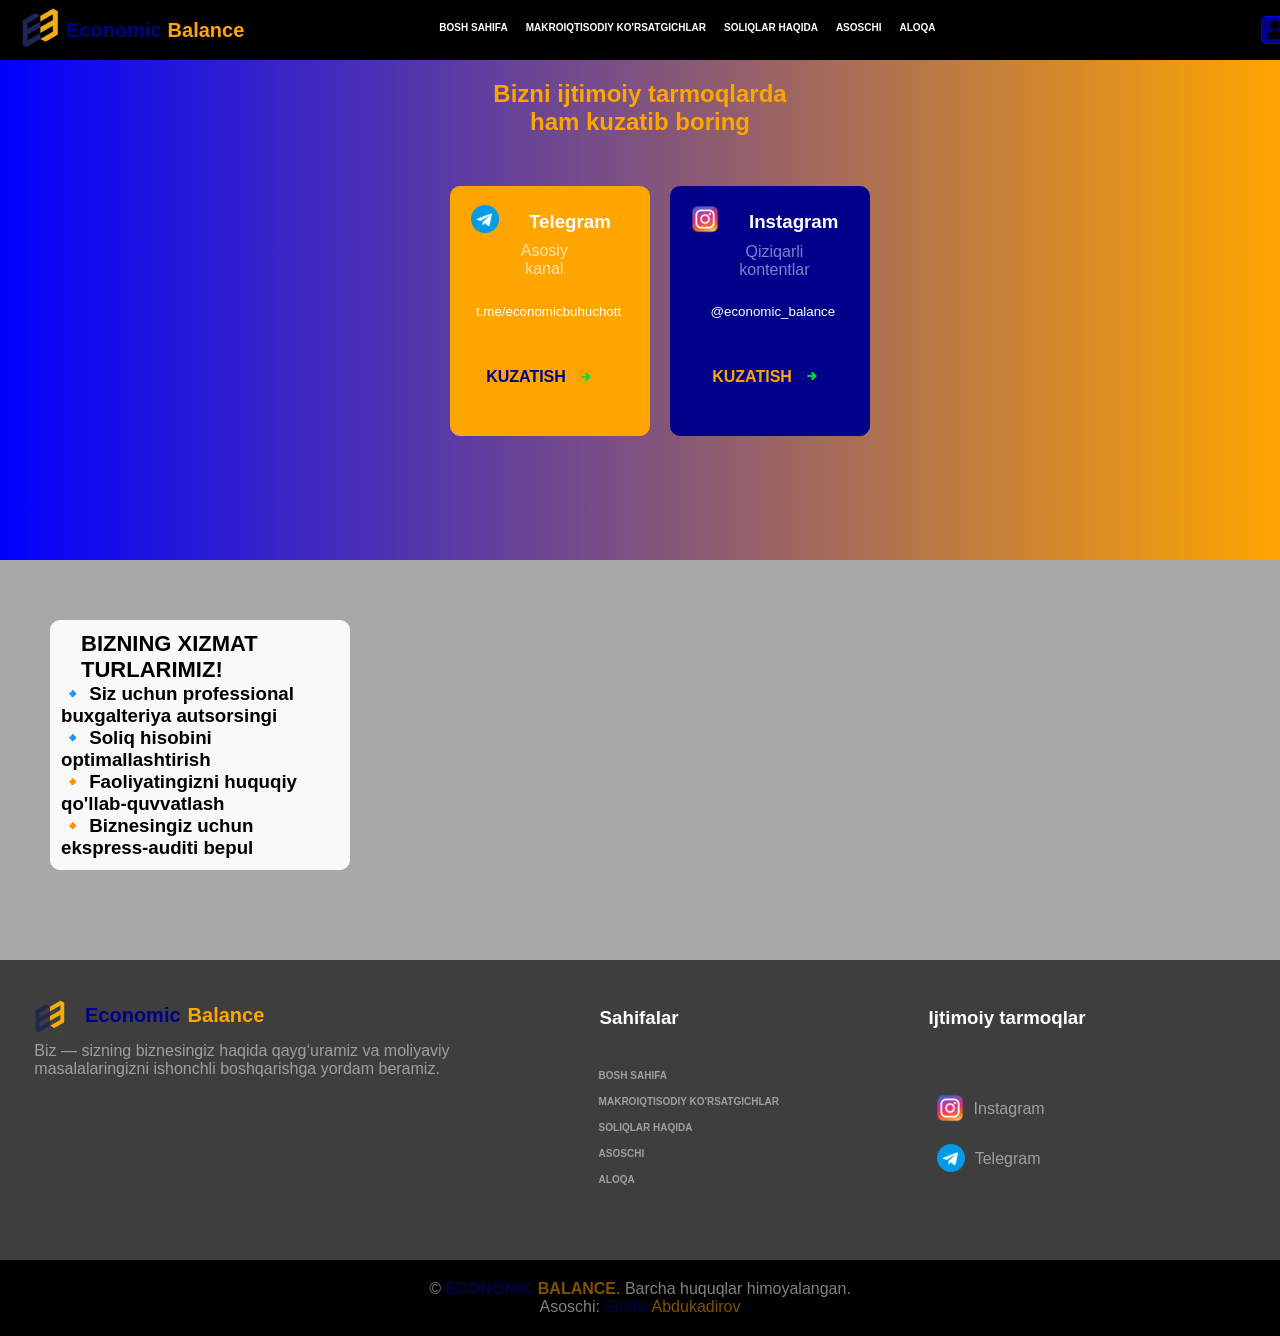
==== aloqa.html @ 0153a64c "First commit" ====
<!doctype html>
<html lang="en">
  <head>
    <meta charset="UTF-8" />
    <meta name="viewport" content="width=device-width, initial-scale=1.0" />
    <title>ALOQA - ECONOMIC BALANCE</title>
    <link rel="stylesheet" href="./style.css" />
    <script src="./script.js"></script>
    <link
      rel="icon"
      type="image/png"
      href="./favicon/favicon-96x96.png"
      sizes="96x96"
    />
    <link rel="icon" type="image/svg+xml" href="./favicon/favicon.svg" />
    <link rel="shortcut icon" href="./favicon/favicon.ico" />
    <link
      rel="apple-touch-icon"
      sizes="180x180"
      href="./favicon/apple-touch-icon.png"
    />
    <meta name="apple-mobile-web-app-title" content="Economic Balance" />
    <link rel="manifest" href="./favicon/site.webmanifest" />
  </head>
  <body>
    <header>
      <div class="header">
        <div class="sarlavha">
          <a href="./index.html">
            <img class="eco" src="./images/black.png" alt="ECONOMIC BALANCE" />
          </a>
          <a class="ecob" href="./index.html">Economic</a>
          <a class="ecoba" href="./index.html">Balance</a>
        </div>
        <nav class="navbar">
          <ul>
            <li><a class="sahifalar" href="./index.html">BOSH SAHIFA</a></li>
            <li>
              <a class="sahifalar" href="./makroiqtisodiy.html"
                >MAKROIQTISODIY KO'RSATGICHLAR</a
              >
            </li>
            <li>
              <a class="sahifalar" href="./soliq.html">SOLIQLAR HAQIDA</a>
            </li>
            <li><a class="sahifalar" href="./asoschi.html">ASOSCHI</a></li>
            <li>
              <a class="sahifalar" href="./aloqa.html">ALOQA</a>
            </li>
          </ul>
        </nav>
        <a href="./royxat.html"
          ><img class="royxat" src="./images/user.png" alt="Ro'yxatdan o'ting"
        /></a>
        <img class="search" src="./images/search.png" alt="Search" />
      </div>
    </header>

    <main>
      <section class="aloqa-section">
        <h1 class="bizni">Bizni ijtimoiy tarmoqlarda <br />ham kuzatib boring</h1>
        <div class="t-aloqa">
          <a href="https://t.me/economicbuhuchott"
            ><img class="telegr" src="./images/telegram.png" alt=""
          /></a>
          <h3 style="margin-left: -20px; margin-top: -178px">Telegram</h3>
          <p class="asosiy-kanal">Asosiy kanal</p>
          <a class="teg-silka" href="https://t.me/economicbuhuchott"
            >t.me/economicbuhuchott</a
          >
          <a class="kuzatish1" href="https://t.me/economicbuhuchott"
            >KUZATISH <img class="arrow1" src="./images/arrow.png" alt="arrow"
          /></a>
        </div>

        <div class="i-aloqa">
          <a href="@economic_balance"
            ><img class="instag" src="./images/instagram.png" alt=""
          /></a>
          <h3 style="margin-left: -20px; margin-top: -178px">Instagram</h3>
          <p class="qiziqarli">Qiziqarli kontentlar</p>
          <a class="ins-silka" href="@economic_balance">@economic_balance</a>
          <a class="kuzatish2" href="@economic_balance"
            >KUZATISH <img class="arrow2" src="./images/arrow.png" alt="arrow"
          /></a>
        </div>
      </section>

      <section class="malumot">
        <div class="xizmat-turlar">
          <h2 class="xizmat">BIZNING XIZMAT TURLARIMIZ!</h2>
          <h3>🔹 Siz uchun professional buxgalteriya autsorsingi</h3>
          <h3>🔹 Soliq hisobini optimallashtirish</h3>
          <h3>🔸 Faoliyatingizni huquqiy qo'llab-quvvatlash</h3>
          <h3>🔸 Biznesingiz uchun ekspress-auditi bepul</h3>
        </div>
        <div class="manzil">
          
        </div>
      </section>

      <section class="section-footer">
        <a href="./index.html">
          <img
            class="eco gray"
            src="./images/gray.png"
            alt="ECONOMIC BALANCE"
          />
        </a>
        <a class="ecob bal" href="./index.html">Economic</a>
        <a class="ecoba ce" href="./index.html">Balance</a>
        <p class="buxgalter">Biz — sizning biznesingiz haqida qayg‘uramiz va moliyaviy <br>masalalaringizni ishonchli boshqarishga yordam beramiz.</p>
        <h3 class="sahifa-foot">Sahifalar</h3>
        <ul>
          <li><a href="./index.html" class="sahifalar foot">BOSH SAHIFA</a></li>
          <li>
            <a class="sahifalar foot" href="./makroiqtisodiy.html"
              >MAKROIQTISODIY KO'RSATGICHLAR</a
            >
          </li>
          <li>
            <a class="sahifalar foot" href="./soliq.html">SOLIQLAR HAQIDA</a>
          </li>
          <li><a class="sahifalar foot" href="./asoschi.html">ASOSCHI</a></li>
          <li>
            <a class="sahifalar foot" href="./aloqa.html">ALOQA</a>
          </li>
        </ul>
        <h3 class="ijtimoiy">Ijtimoiy tarmoqlar</h3>
        <a class="instagram" href="@economic_balance"
          ><img
            class="insta"
            src="./images/instagram.png"
            alt="Instagram icon"
          /><span class="in">Instagram</span></a
        >
        <a class="telegram" href="https://t.me/economicbalance_uz/1"
          ><img
            class="teleg"
            src="./images/telegram.png"
            alt="Telegram icon"
          /><span class="te">Telegram</span></a
        >
      </section>
    </main>

    <footer>
      <p style="opacity: 0.5">
        © <b style="color: darkblue">ECONOMIC</b>
        <b style="color: orange">BALANCE</b>. Barcha huquqlar himoyalangan.
      </p>
      <p style="opacity: 0.5">
        Asoschi: <span style="color: darkblue">Siddik</span>
        <span style="color: orange">Abdukadirov</span>
      </p>
    </footer>
  </body>
</html>
---- style.css ----
body {
  background-color: #e5e5e5;
}

* {
  font-family: Arial, sans-serif;
  margin: 0;
  padding: 0;
  box-sizing: border-box;
}

/* ========== HEADER ========== */
header {
  position: sticky;
  top: 0;
  z-index: 100;
  background-color: #000;
  padding: 10px 20px;
  height: 60px;
  border-bottom: orange;
}

.header {
  max-width: 1400px;
  margin: 0 auto;
  display: flex;
  align-items: center;
  justify-content: space-between;
  height: 100%;
}

/* Logo */
.sarlavha {
  display: flex;
  align-items: center;
  gap: 6px;
  flex-shrink: 0;
}

.eco {
  width: 40px;
  height: auto;
}

.ecob {
  text-decoration: none;
  color: darkblue;
  font-weight: bold;
  font-size: 20px;
}

.ecoba {
  text-decoration: none;
  color: orange;
  font-weight: bold;
  font-size: 20px;
}

/* Navbar */
.navbar ul {
  display: flex;
  align-items: center;
  gap: 8px;
  list-style: none;
  flex-wrap: nowrap;
  margin-left: 60px;
}

ul {
  position: relative;
  left: 130px;
}

.sahifalar {
  text-decoration: none;
  color: #fff;
  font-weight: bold;
  font-size: 10px;
  white-space: nowrap;
  padding: 6px 4px;
  border-radius: 10px;
  border: 1px solid transparent;
  transition: all 0.3s;
}

.sahifalar:hover {
  border-color: orange;
  background-color: orange;
  color: #fff;
  padding: 6px 10px;
}

/* .sahifalar ul li a.active {
  color: #534ab7;
  border-bottom: 2px solid #534ab7;
  font-weight: 500;
} */

.royxat {
  width: 28px;
  padding: 2px;
  background-color: darkblue;
  border: 1px solid blue;
  border-radius: 5px;
  cursor: pointer;
  flex-shrink: 0;
  margin-left: 450px;
  margin-top: 3px;
}

/* Search */
.search {
  width: 28px;
  padding: 2px;
  background-color: darkorange;
  border: 1px solid orange;
  border-radius: 5px;
  cursor: pointer;
  flex-shrink: 0;
}

/* ========== HERO SECTION ========== */
.hero-section {
  padding: 60px 120px 40px;
  /* background: linear-gradient(to right, blue, orange); */
  background-image: url(./images/tashqari.png);
  background-size: cover;
  height: 500px;
}

.bugun {
  font-size: 24px;
  -webkit-background-clip: text;
  background-clip: text;
  color: white;
  margin-bottom: 40px;
  text-align: center;
}

.global-rasm {
  display: flex;
}

.global {
  border: 1px solid #f9f9f9;
  border-radius: 10px;
  padding: 10px;
  background-color: #f9f9f9;
  width: 400px;
  position: relative;
  left: -110px;
}

.global:hover {
  transform: translateY(-10px);
  box-shadow: 0 0 10px darkblue;
  transition: all 0.3s;
}

.qurbon-hayit {
  width: 400px;
  height: 270px;
  position: relative;
  top: -295px;
  left: 310px;
}

.qurbon-hayit:hover {
  transform: translateY(-10px);
  box-shadow: 0 0 10px red;
  transition: all 0.3s;
}

.balans {
  display: flex;
  flex-direction: column;
  gap: 16px;
  max-width: 600px;
}

.balans h2 {
  font-size: 28px;
}

.balans p {
  font-size: 15px;
  color: #444;
  line-height: 1.6;
}

.btn-group {
  display: flex;
  gap: 12px;
  flex-wrap: wrap;
  margin-top: 70px;
}

.right-graphic {
  position: relative;
  top: -590px;
  left: 720px;
  z-index: 10;
  max-width: 500px;
  width: 500px;
  height: 269px;
}

.right-graphic:hover {
  margin-top: -10px;
  box-shadow: 0 0 10px darkorange;
  transition: all 0.3s;
}

.btn {
  display: inline-block;
  padding: 12px 24px;
  border-radius: 8px;
  text-decoration: none;
  font-weight: bold;
  font-size: 14px;
  transition: opacity 0.2s;
}

.btn:hover {
  opacity: 0.85;
}

.btn1 {
  background-color: blue;
  color: #fff;
}

.btn2 {
  background-color: orange;
  color: #fff;
}

.balans img {
  max-width: 100%;
  border-radius: 8px;
  margin-top: 10px;
}

/* ========== STATS SECTION ========== */
.stats-section {
  display: flex;
  gap: 16px;
  padding: 160px 120px;
  flex-wrap: wrap;
  background-color: #a8a8a8;
}

.box {
  flex: 1;
  min-width: 160px;
  padding: 20px;
  border-radius: 12px;
  background-color: #f5f5f5;
  border-left: 4px solid orange;
}

.box:hover {
  transform: translateY(-15px);
  transition: all 0.3s;
}

.box1,
.box2 {
  border-left: 4px solid darkblue;
}

.box1:hover {
  box-shadow: 0 0 10px darkblue;
}

.box2:hover {
  box-shadow: 0 0 10px darkblue;
}

.box3:hover {
  box-shadow: 0 0 10px orange;
}

.box4:hover {
  box-shadow: 0 0 10px orange;
}

.box h3 {
  font-size: 13px;
  color: #666;
  margin-bottom: 8px;
}

.box h2 {
  font-size: 22px;
  display: flex;
  align-items: center;
  gap: 6px;
}

.box h2 img {
  width: 16px;
  height: 16px;
}

.box h2 span {
  font-size: 12px;
  color: #888;
}

/* ========== CONTENT SECTION ========== */
.content-section {
  display: flex;
  gap: 24px;
  padding: 40px 120px;
}

.asosiy {
  flex: 2;
  background-color: #f9f9f9;
  padding: 10px;
  border-radius: 10px;
}

.asosiy:hover {
  transform: translateY(-10px);
  box-shadow: 0 0 10px darkblue;
  transition: all 0.3s;
}

.asosiy h2,
.yangiliklar h2 {
  font-size: 20px;
  margin-bottom: 16px;
}

.asosiy img {
  width: 100%;
  border-radius: 8px;
}

.yangiliklar {
  flex: 1;
  background-color: #f9f9f9;
  border-radius: 12px;
  padding: 20px;
}

.mary:hover,
.k:hover {
  transform: translateY(-5px);
  transition: all 0.3s;
  cursor: pointer;
}

.mary {
  width: 28px;
}

.k {
  width: 28px;
  position: relative;
  top: -30px;
  left: 51px;
}

.yangiliklar-insta {
  text-decoration: none;
  color: black;
  font-weight: bold;
  display: flex;
  align-items: center;
  gap: 10px;
}

.yangiliklar-telegr {
  text-decoration: none;
  color: black;
  font-weight: bold;
  position: relative;
  top: 50px;
  left: -50px;
}

.kana {
  position: relative;
  top: -40px;
  left: 60px;
}

.boglanish-contact1 {
  width: 28px;
  position: relative;
  top: 68px;
  left: -143px;
}

.boglanish-contact2 {
  width: 28px;
  position: relative;
  top: 70px;
  left: 7px;
}

h4 {
  position: relative;
  top: 41px;
  left: 40px;
}

.yangiliklar:hover {
  margin-top: -10px;
  box-shadow: 0 0 10px orange;
  transition: all 0.3s;
}

/* ========== ASOSCHI SECTION ========= */

.asoschi-section {
  background-color: #a8a8a8;
  padding: 40px 0px;
  height: 450px;
}

.asoschi {
  border-radius: 50%;
  width: 200px;
  height: 200px;
  margin-left: 220px;
  margin-top: 40px;
  background: linear-gradient(to top, darkblue, orange);
  padding: 13px;
}

.soliq-ekspert {
  border: 1px solid blue;
  border-radius: 10px;
  padding: 5px;
  background-color: darkblue;
  color: white;
  font-weight: bold;
  top: 10px;
  width: 120px;
}

.text {
  margin-left: 500px;
  margin-top: -200px;
  margin-bottom: 10px;
}

.aval {
  border: 1px solid orange;
  border-radius: 10px;
  padding: 5px;
  background-color: darkorange;
  font-weight: bold;
  color: white;
}

.ism {
  margin-top: 20px;
}

.tekst {
  margin-bottom: 10px;
}

.section-asoschi {
  background: linear-gradient(to right, blue, orange);
  height: 500px;
}

.idea {
  width: 40px;
  height: 40px;
  border: 1px solid blue;
  border-radius: 50%;
  background-color: darkblue;
  padding: 5px;
}

.idea:hover {
  transform: translateY(-5px);
  box-shadow: 0 0 10px darkorange;
  transition: all 0.3s;
}

/* ========== SECTION FOOTER ========== */

.section-footer {
  background-color: rgb(62, 62, 62);
  height: 300px;
  display: flex;
  align-items: center;
}

.bizbilan {
  color: white;
  position: relative;
  top: -92px;
  left: 190px;
}

.bal {
  margin-top: -190px;
  margin-left: 15px;
}

.ce {
  margin-top: -190px;
  margin-left: 7px;
}

.gray {
  position: relative;
  margin: 0;
  margin-left: 30px;
  top: -90px;
}

.buxgalter {
  margin-top: -100px;
  margin-left: -230px;
  opacity: 0.5;
  color: white;
}

li {
  list-style: none;
  margin-bottom: 8px;
}

.sahifa-foot {
  margin-top: -185px;
  margin-left: 150px;
  color: white;
}

.foot {
  position: relative;
  margin-left: -215px;
  opacity: 0.5;
  top: 20px;
}

.foot:hover {
  border-color: darkblue;
  background-color: darkblue;
  color: #fff;
  padding: 6px 10px;
}

.ijtimoiy {
  margin-top: -185px;
  margin-left: 250px;
  color: white;
}

.insta {
  width: 28px;
}

.insta:hover {
  transform: translateY(-5px);
  transition: all 0.3s;
}

.instagram {
  text-decoration: none;
  color: white;
  margin-left: -150px;
}

.in {
  margin-left: 10px;
  position: relative;
  top: -8px;
  opacity: 0.5;
  transition: all 0.3s;
}

.in:hover {
  border-color: orange;
  border-radius: 12px;
  background-color: orange;
  color: #fff;
  padding: 6px 10px;
  flex-direction: column;
}

.teleg {
  width: 28px;
}

.teleg:hover {
  transform: translateY(-5px);
  transition: all 0.3s;
}

.telegram {
  text-decoration: none;
  color: white;
  margin-top: 100px;
  margin-left: -108px;
}

.te {
  margin-left: 10px;
  position: relative;
  top: -8px;
  opacity: 0.5;
  transition: all 0.3s;
}

.te:hover {
  border-color: orange;
  border-radius: 12px;
  background-color: orange;
  color: #fff;
  padding: 6px 10px;
}

.nima-uchun {
  border: 1px solid #f9f9f9;
  border-radius: 10px;
  background-color: #f9f9f9;
  padding: 20px;
  margin: 30px;
}

.nima-uchun:hover {
  transform: translateY(-10px);
  box-shadow: 0 0 10px darkblue;
  transition: all 0.3s;
}

.economic-balance {
  margin-left: 55px;
  margin-top: -38px;
}

.contact {
  border: 1px solid #f9f9f9;
  border-radius: 10px;
  background-color: #f9f9f9;
  padding: 20px;
  margin: 27px;
  height: 155px;
}

.contact:hover {
  transform: translateY(-10px);
  box-shadow: 0 0 10px orange;
  transition: all 0.3s;
}

.economic {
  border: 1px solid darkblue;
  border-radius: 10px;
  width: 150px;
  height: 50px;
  position: relative;
  top: 30px;
  background-color: darkblue;
}

.asoschi-blan-boglanish {
  color: white;
  position: relative;
  left: 10px;
  top: -8px;
}

.a {
  text-decoration: none;
  font-weight: bold;
}

.m {
  border: 1px solid orange;
  border-radius: 10px;
  width: 150px;
  height: 50px;
  position: relative;
  top: -21px;
  left: 170px;
  background-color: orange;
}

.n {
  text-decoration: none;
  font-weight: bold;
  color: white;
}

.asoschi-blan {
  position: relative;
  top: -9px;
  left: 7px;
}

.i {
  width: 28px;
  margin-left: 20px;
  margin-top: 10px;
}

.bilan {
  display: flex;
  align-items: center;
  margin-left: 50px;
  margin-left: 55px;
  margin-top: -33px;
}

.boglanish {
  width: 40px;
  height: 40px;
  border-radius: 50%;
  border: 1px solid orange;
  background-color: orange;
  padding: 5px;
}

.boglanish:hover {
  transform: translateY(-5px);
  box-shadow: 0 0 10px darkblue;
  transition: all 0.3s;
}

.t {
  width: 28px;
  margin-top: 10px;
  margin-left: 10px;
}

/* ========== RO'YXAT SECTION ========== */

.royxat-section {
  background: linear-gradient(to right, darkblue, orange);
  height: 500px;
}

input {
  padding: 10px;
  border-radius: 8px;
  border: none;
  margin-left: 570px;
  position: relative;
  top: 100px;
  margin-top: 10px;
  font-weight: bold;
}

.ismfam {
  margin-left: 570px;
  position: relative;
  top: 100px;
  color: white;
}

.kirit {
  position: relative;
  top: 105px;
  color: white;
  margin-left: 570px;
}

.raqam {
  position: relative;
  top: 105px;
  color: white;
  margin-left: 570px;
}

.btttn {
  border: none;
  border-radius: 10px;
  background-color: darkblue;
  color: orange;
  font-weight: bold;
  padding: 10px;
  width: 200px;
  position: relative;
  top: 150px;
  left: -200px;
  cursor: pointer;
}

.makro-section {
  background: linear-gradient(to right, blue, orange);
  height: 500px;
}

.part {
  position: relative;
  top: 10px;
}

.kirish-qism {
  position: relative;
  top: 30px;
  border: 1px solid #f9f9f9;
  border-radius: 10px;
  background-color: #f9f9f9;
  padding: 20px;
  margin: 0px 20px 0px 20px;
}

.kirish-qism:hover {
  transform: translateY(-10px);
  transition: all 0.3s;
  box-shadow: 0 0 10px darkblue;
}

.aloqa-section {
  background: linear-gradient(to right, blue, orange);
  height: 500px;
}

.t-aloqa {
  border: 1px solid orange;
  border-radius: 10px;
  position: relative;
  top: 70px;
  left: 450px;
  background-color: orange;
  color: white;
  width: 200px;
  display: flex;
  align-items: center;
  text-align: center;
  padding: 70px;
  height: 250px;
}

.t-aloqa:hover {
  transform: translateY(-10px);
  box-shadow: 0 0 10px orange;
  transition: all 0.3s;
  cursor: pointer;
}

.telegr {
  width: 28px;
  position: relative;
  top: -90px;
  left: -50px;
}

.telegr:hover {
  transform: translateY(-5px);
  transition: all 0.3s;
  cursor: pointer;
}

.asosiy-kanal {
  opacity: 0.7;
  margin-top: -103px;
  margin-left: -90px;
}

.teg-silka {
  text-decoration: none;
  color: white;
  margin-left: -92px;
  font-size: smaller;
}

.kuzatish1 {
  text-decoration: none;
  color: darkblue;
  font-weight: bold;
  position: relative;
  left: -135px;
  top: 75px;
}

.arrow1 {
  width: 10px;
  position: relative;
  left: 60px;
  top: -18px;
}

.i-aloqa {
  border: 1px solid darkblue;
  border-radius: 10px;
  position: relative;
  top: -180px;
  left: 670px;
  background-color: darkblue;
  color: white;
  width: 200px;
  display: flex;
  align-items: center;
  text-align: center;
  padding: 70px;
  height: 250px;
}

.i-aloqa:hover {
  transform: translateY(-10px);
  box-shadow: 0 0 10px darkblue;
  transition: all 0.3s;
  cursor: pointer;
}

.instag {
  width: 28px;
  position: relative;
  top: -90px;
  left: -50px;
}

.instag:hover {
  transform: translateY(-5px);
  transition: all 0.3s;
  cursor: pointer;
}

.qiziqarli {
  opacity: 0.5;
  position: relative;
  top: -50px;
  left: -130px;
}

.ins-silka {
  text-decoration: none;
  color: white;
  margin-left: -260px;
  font-size: smaller;
}

.kuzatish2 {
  text-decoration: none;
  color: orange;
  font-weight: bold;
  margin-left: -130px;
  margin-top: 150px;
}

.arrow2 {
  width: 10px;
  position: relative;
  left: 60px;
  top: -19px;
}

.grafiklar {
  background-color: #a8a8a8;
  height: 600px;
}

.makroiqtisodiy {
  border: 1px solid white;
  border-radius: 10px;
  padding: 10px;
  background-color: white;
}

.makroiqtisodiy:hover {
  transform: translateY(-10px);
  transition: all 0.3s;
}

.kok {
  position: relative;
  top: 50px;
  left: 80px;
}

.kok:hover {
  box-shadow: 0 0 10px darkblue;
}

.infl {
  position: relative;
  left: 130px;
  top: 50px;
  padding-top: 15px;
}

.infl:hover {
  box-shadow: 0 0 10px darkblue;
}

.inves {
  position: relative;
  top: 80px;
  left: 77px;
  padding-right: 25px;
}

.inves:hover {
  box-shadow: 0 0 10px orange;
}

.sanoat {
  position: relative;
  top: 80px;
  left: 125px;
  padding-top: 18px;
}

.sanoat:hover {
  box-shadow: 0 0 10px orange;
}

.yaim {
  border: 1px solid white;
  border-radius: 10px;
}

.yaim:hover {
  transform: translateY(-10px);
  box-shadow: 0 0 10px #e5e5e5;
  transition: all 0.3s;
}

.pp {
  position: relative;
  top: 90px;
  left: 100px;
}

.yillik {
  position: relative;
  top: 90px;
  left: 120px;
}

.istemol {
  position: relative;
  top: 90px;
  left: 140px;
}

.trln {
  position: relative;
  top: 90px;
  left: 160px;
}

.ishlab {
  position: relative;
  top: 90px;
  left: 180px;
}

.dinamika {
  color: white;
  text-align: center;
  position: relative;
  top: 60px;
}

/* .soliq-width {
  width: 1200px;
} */

.kirish-soliq {
  background: linear-gradient(to right, blue, orange);
  height: 500px;
}

.kirish-q-soliq {
  border: 1px solid #f9f9f9;
  border-radius: 10px;
  background-color: #f9f9f9;
  position: relative;
  top: 20px;
  margin: 0px 20px 0px 20px;
  padding: 10px;
}

.kirish-q-soliq:hover {
  transform: translateY(-10px);
  box-shadow: 0 0 10px orange;
  transition: all 0.3s;
}

.asosiy-soliq {
  display: flex;
  gap: 20px;
  position: relative;
  top: 100px;
  left: 240px;
}

.daromad-soliq {
  border: 1px solid #f9f9f9;
  border-radius: 10px;
  background-color: #f9f9f9;
  width: 200px;
  padding: 10px;
}

.daromad-soliq:hover {
  transform: translateY(-10px);
  box-shadow: 0 0 10px #e5e5e5;
  transition: all 0.3s;
}

.mol-mulk {
  border: 1px solid #f9f9f9;
  border-radius: 10px;
  background-color: #f9f9f9;
  width: 200px;
  padding: 10px;
}

.mol-mulk:hover {
  transform: translateY(-10px);
  box-shadow: 0 0 10px #e5e5e5;
  transition: all 0.3s;
}

.yer-soliq {
  border: 1px solid #f9f9f9;
  border-radius: 10px;
  background-color: #f9f9f9;
  width: 200px;
  padding: 10px;
}

.yer-soliq:hover {
  transform: translateY(-10px);
  box-shadow: 0 0 10px #e5e5e5;
  transition: all 0.3s;
}

.ijtimoiy-soliq {
  border: 1px solid #f9f9f9;
  border-radius: 10px;
  background-color: #f9f9f9;
  width: 200px;
  padding: 10px;
}

.ijtimoiy-soliq:hover {
  transform: translateY(-10px);
  box-shadow: 0 0 10px #e5e5e5;
  transition: all 0.3s;
}

.give,
.home,
.live,
.people {
  width: 40px;
}

.p {
  margin-top: 5px;
}

.portallar {
  background-color: #a8a8a8;
}

.onlayn-xizmatlar {
  color: white;
  text-align: center;
  position: relative;
  top: 20px;
}

.soliq-link,
.mygov-link {
  text-decoration: none;
  color: white;
  font-size: 25px;
  position: relative;
  top: -40px;
  left: 10px;
}

.mysoliq {
  border: 1px solid darkblue;
  border-radius: 10px;
  width: 300px;
  padding: 10px;
  background-color: darkblue;
  color: white;
  position: relative;
  top: 50px;
  left: 350px;
}

.mygov {
  border: 1px solid orange;
  border-radius: 10px;
  width: 300px;
  padding: 10px;
  background-color: orange;
  color: white;
  position: relative;
  top: -94px;
  left: 700px;
}

.mysoliq:hover,
.mygov:hover {
  transform: translateY(-10px);
  box-shadow: 0 0 20px white;
  transition: all 0.3s;
}

.tolash,
.qarzdor {
  margin-top: 10px;
}

.soliq-logo,
.mygov-logo {
  width: 70px;
  border-radius: 10px;
}

.malumot {
  background-color: #a8a8a8;
  height: 400px;
}

.bizni {
  color: orange;
  position: relative;
  top: 20px;
  text-align: center;
}

.xizmat-turlar {
  border: 1px solid #f9f9f9;
  border-radius: 10px;
  background-color: #f9f9f9;
  width: 300px;
  position: relative;
  left: 50px;
  top: 60px;
  padding: 10px;
}

.xizmat-turlar:hover {
  transform: translateY(-10px);
  box-shadow: 0 0 10px darkblue;
  transition: 0.3s;
}

.xizmat {
  position: relative;
  left: 20px;
  font-size: 22px;
}

footer {
  background-color: black;
  text-align: center;
  color: white;
  padding: 20px;
}

/* =========== SCROLLBAR STYLE ========== */

/* Skrollbarning umumiy kengligi */
::-webkit-scrollbar {
  width: 10px; /* Chiziqni ingichka qiladi */
}

/* Skrollbarning orqa foni (yo'lakchasi) */
::-webkit-scrollbar-track {
  background: #0f0f12;
}

/* Harakatlanuvchi qismi (yugurgichi) */
::-webkit-scrollbar-thumb {
  background: darkblue;
  border-radius: 10px;
  border: 2px solid #0f0f12; /* Atrofida joy qoldirib, chiroyli ko'rsatadi */
}

/* Sichqoncha ustiga kelganda olov rangga o'tishi */
::-webkit-scrollbar-thumb:hover {
  background: #ff9800;
}

/* ========== RESPONSIVE FOR PHONE ========== */
@media (max-width: 480px) {
  body {
    width: 480px;
  }
  
  header {
    position: sticky;
    top: 0;
    z-index: 2;
    background-color: #000;
    padding: 10px 20px;
    height: 60px;
    border-bottom: orange;
  }

  nav {
    display: none;
  }

  .rs {
    margin-left: -700px;
  }

  .global {
    margin-left: 20px;
  }

  .qurbon-hayit {
    position: relative;
    top: 70px;
    left: -90px;
    width: 20000px;
  }
}
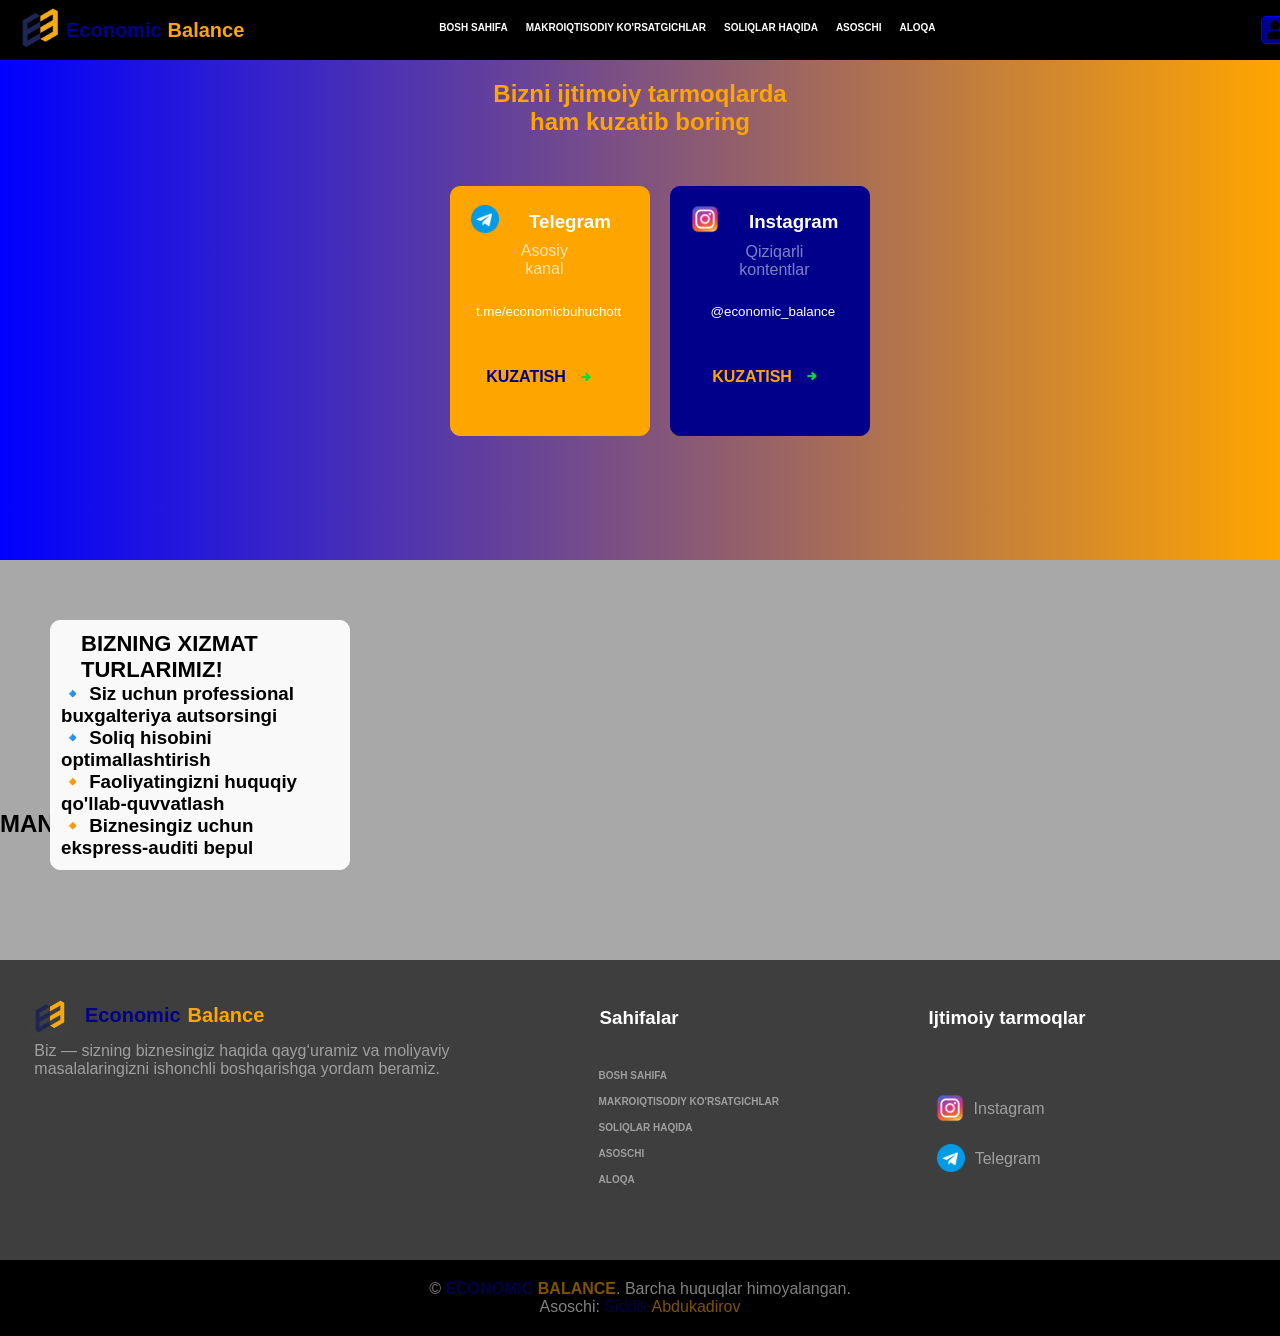
==== commit 221859ce: "Aloqa sahifasi yangilandi" ====
--- a/aloqa.html
+++ b/aloqa.html
@@ -95,6 +95,7 @@
           <h3>🔸 Biznesingiz uchun ekspress-auditi bepul</h3>
         </div>
         <div class="manzil">
+          <h2>MANZIL: QO'QON SHAHAR</h2>
           
         </div>
       </section>
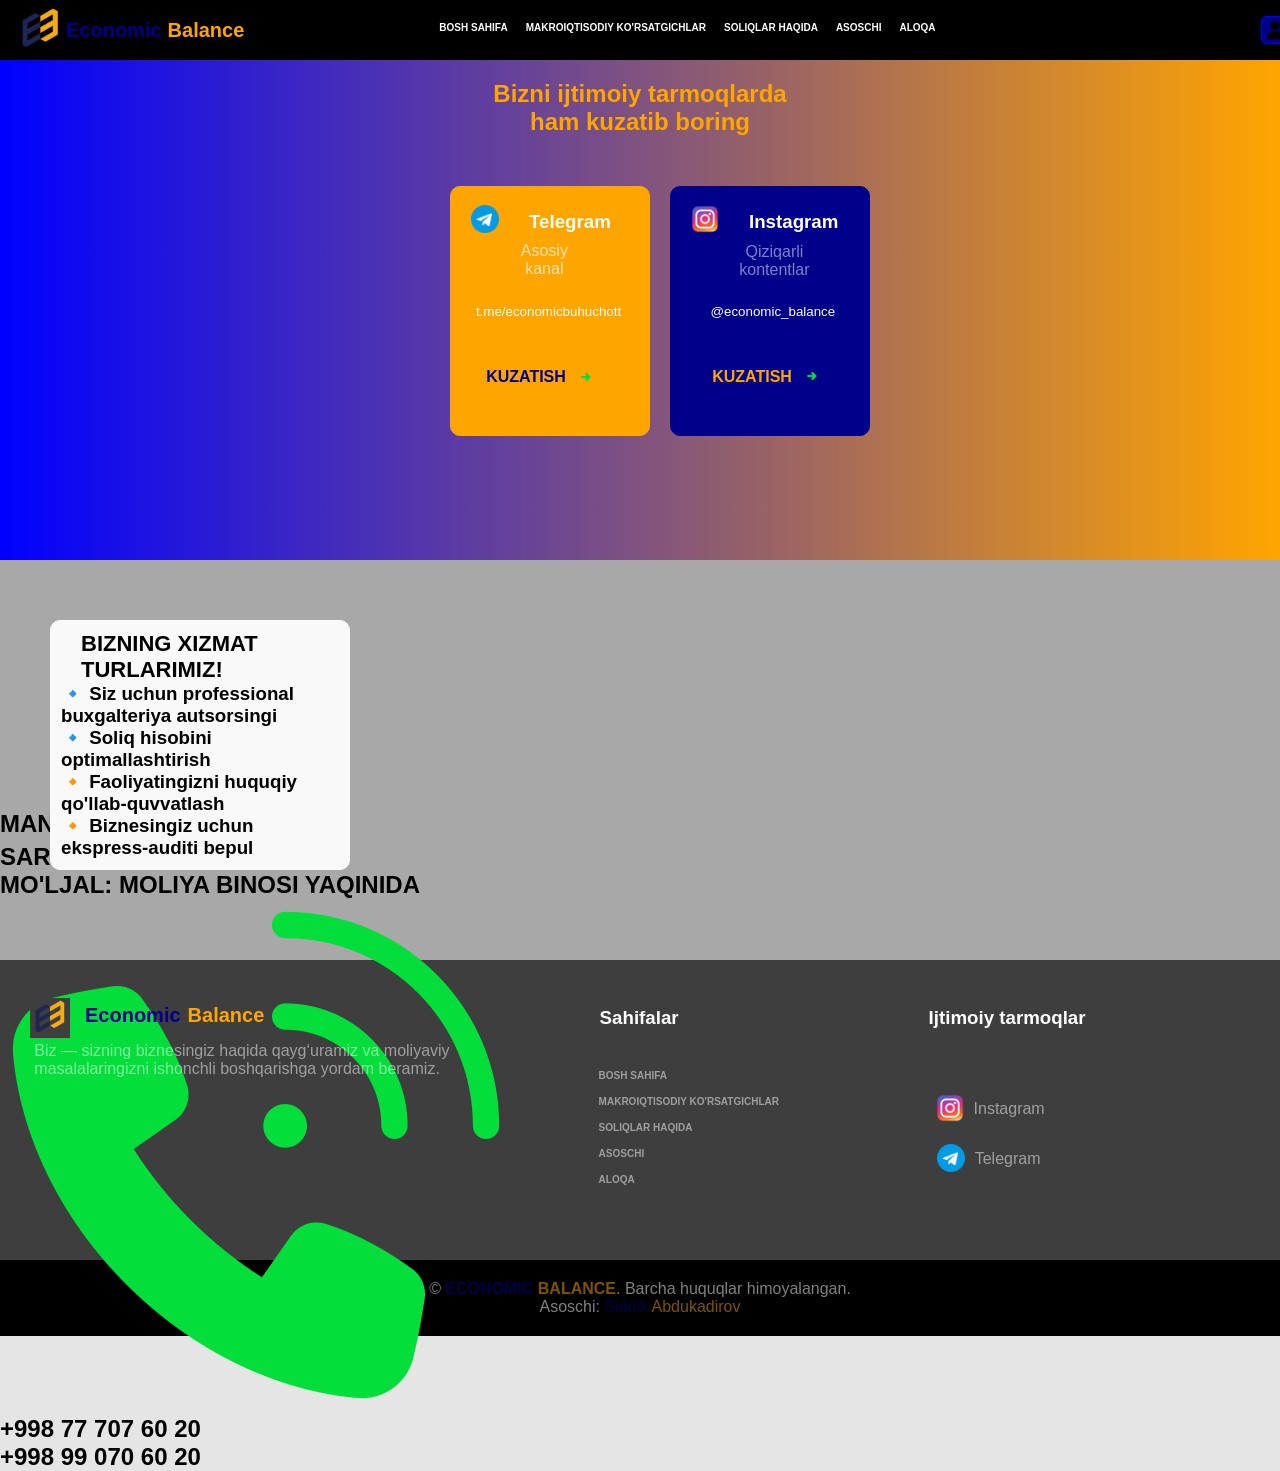
==== commit cd32dfef: "hullasda uka" ====
--- a/aloqa.html
+++ b/aloqa.html
@@ -96,7 +96,12 @@
         </div>
         <div class="manzil">
           <h2>MANZIL: QO'QON SHAHAR</h2>
-          
+          <h2>SARBOZ KO'CHASI 10-<sup>A</sup> UY</h2>
+          <h2>MO'LJAL: MOLIYA BINOSI YAQINIDA</h2>
+          <img class="contact2" src="./images/contact.png" alt="Contact">
+          <h1 class="telfon-raqam">+998 77 707 60 20</h1>
+          <h1 class="telfon-raqam">+998 99 070 60 20</h1>
+
         </div>
       </section>
 
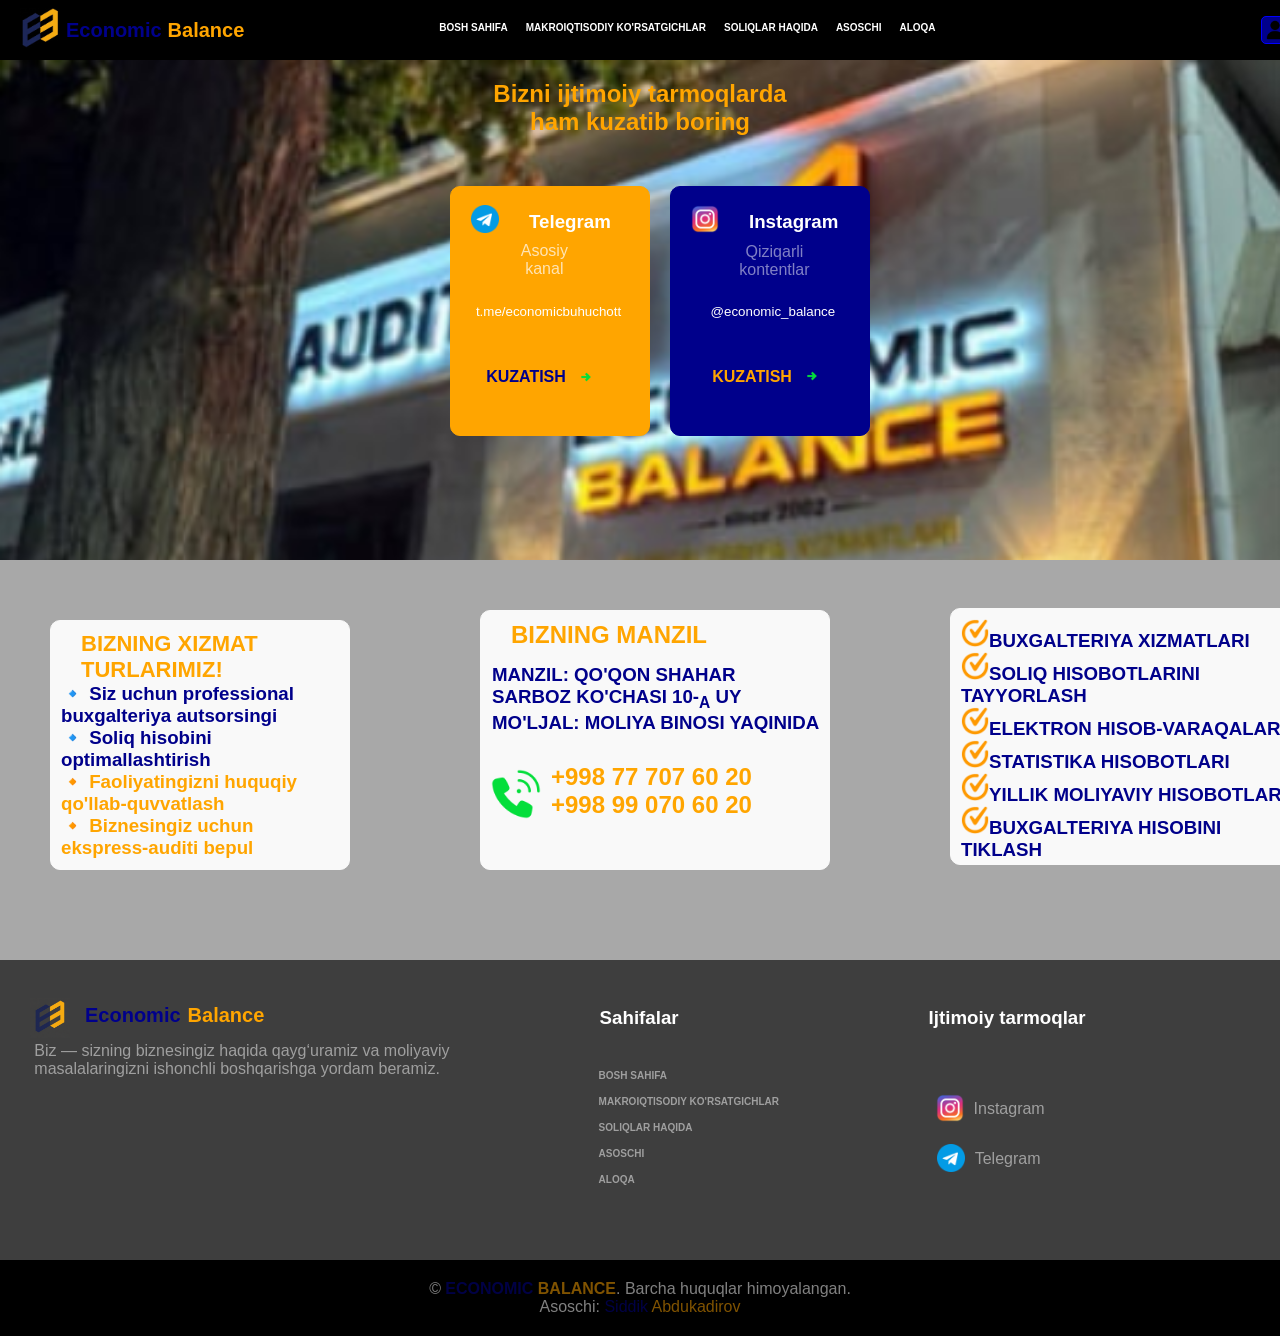
==== commit 8495153e: "ikkinchi ozgarish" ====
--- a/aloqa.html
+++ b/aloqa.html
@@ -89,19 +89,27 @@
       <section class="malumot">
         <div class="xizmat-turlar">
           <h2 class="xizmat">BIZNING XIZMAT TURLARIMIZ!</h2>
-          <h3>🔹 Siz uchun professional buxgalteriya autsorsingi</h3>
-          <h3>🔹 Soliq hisobini optimallashtirish</h3>
-          <h3>🔸 Faoliyatingizni huquqiy qo'llab-quvvatlash</h3>
-          <h3>🔸 Biznesingiz uchun ekspress-auditi bepul</h3>
+          <h3 class="kokk">🔹 Siz uchun professional buxgalteriya autsorsingi</h3>
+          <h3 class="kokk">🔹 Soliq hisobini optimallashtirish</h3>
+          <h3 class="ash">🔸 Faoliyatingizni huquqiy qo'llab-quvvatlash</h3>
+          <h3 class="ash">🔸 Biznesingiz uchun ekspress-auditi bepul</h3>
         </div>
         <div class="manzil">
-          <h2>MANZIL: QO'QON SHAHAR</h2>
-          <h2>SARBOZ KO'CHASI 10-<sup>A</sup> UY</h2>
-          <h2>MO'LJAL: MOLIYA BINOSI YAQINIDA</h2>
+          <h2 class="bizning-manzil">BIZNING MANZIL</h2>
+          <h3>MANZIL: QO'QON SHAHAR</h3>
+          <h3>SARBOZ KO'CHASI 10-<sub>A</sub> UY</h3>
+          <h3>MO'LJAL: MOLIYA BINOSI YAQINIDA</h3>
           <img class="contact2" src="./images/contact.png" alt="Contact">
           <h1 class="telfon-raqam">+998 77 707 60 20</h1>
           <h1 class="telfon-raqam">+998 99 070 60 20</h1>
-
+        </div>
+        <div class="ptichkali-box">
+          <h3><img class="tick" src="./images/tick.png" alt="Tick">BUXGALTERIYA XIZMATLARI</h3>
+          <h3><img class="tick" src="./images/tick.png" alt="Tick">SOLIQ HISOBOTLARINI <br>TAYYORLASH</h3>
+          <h3><img class="tick" src="./images/tick.png" alt="Tick">ELEKTRON HISOB-VARAQALAR</h3>
+          <h3><img class="tick" src="./images/tick.png" alt="Tick">STATISTIKA HISOBOTLARI</h3>
+          <h3><img class="tick" src="./images/tick.png" alt="Tick">YILLIK MOLIYAVIY HISOBOTLAR</h3>
+          <h3><img class="tick" src="./images/tick.png" alt="Tick">BUXGALTERIYA HISOBINI <br>TIKLASH</h3>
         </div>
       </section>
 
--- a/style.css
+++ b/style.css
@@ -122,7 +122,6 @@
 /* ========== HERO SECTION ========== */
 .hero-section {
   padding: 60px 120px 40px;
-  /* background: linear-gradient(to right, blue, orange); */
   background-image: url(./images/tashqari.png);
   background-size: cover;
   height: 500px;
@@ -460,6 +459,15 @@
 
 .ism {
   margin-top: 20px;
+  color: white;
+}
+
+.xil2 {
+  color: white;
+}
+
+.tashkilot {
+  color: white;
 }
 
 .tekst {
@@ -467,7 +475,8 @@
 }
 
 .section-asoschi {
-  background: linear-gradient(to right, blue, orange);
+  background-image: url(./images/tashqari.png);
+  background-size: cover;
   height: 500px;
 }
 
@@ -738,7 +747,8 @@
 /* ========== RO'YXAT SECTION ========== */
 
 .royxat-section {
-  background: linear-gradient(to right, darkblue, orange);
+  background-image: url(./images/tashqari.png);
+  background-size: cover;
   height: 500px;
 }
 
@@ -789,7 +799,8 @@
 }
 
 .makro-section {
-  background: linear-gradient(to right, blue, orange);
+  background-image: url(./images/tashqari.png);
+  background-size: cover;
   height: 500px;
 }
 
@@ -815,7 +826,8 @@
 }
 
 .aloqa-section {
-  background: linear-gradient(to right, blue, orange);
+  background-image: url(./images/tashqari.png);
+  background-size: cover;
   height: 500px;
 }
 
@@ -1062,7 +1074,8 @@
 } */
 
 .kirish-soliq {
-  background: linear-gradient(to right, blue, orange);
+  background-image: url(./images/tashqari.png);
+  background-size: cover;
   height: 500px;
 }
 
@@ -1249,10 +1262,86 @@
   transition: 0.3s;
 }
 
+.kokk {
+  color: darkblue;
+}
+
+.ash {
+  color: orange;
+}
+
 .xizmat {
   position: relative;
   left: 20px;
   font-size: 22px;
+  color: orange;
+}
+
+.manzil {
+  border: 1px solid #f9f9f9;
+  border-radius: 10px;
+  background-color: #f9f9f9;
+  width: 350px;
+  height: 260px;
+  position: relative;
+  top: -200px;
+  left: 480px;
+  padding: 10px;  
+}
+
+.manzil:hover {
+  transform: translateY(-10px);
+  box-shadow: 0 0 10px orange;
+  transition: 0.3s;
+}
+
+.manzil > h3 {
+  color: darkblue;
+  position: relative;
+  left: 1px;
+  top: 15px;
+}
+
+.telfon-raqam {
+  color: orange;
+  position: relative;
+  left: 60px;
+  top: -10px;
+}
+
+.bizning-manzil {
+  color: orange;
+  position: relative;
+  left: 20px;
+}
+
+.contact2 {
+  width: 50px;
+  position: relative;
+  top: 50px;
+}
+
+.ptichkali-box {
+  border: 1px solid #f9f9f9;
+  border-radius: 10px;
+  background-color: #f9f9f9;
+  color: darkblue;
+  padding: 10px;
+  width: 350px;
+  height: 257px;
+  position: relative;
+  top: -462px;
+  left: 950px;
+}
+
+.ptichkali-box:hover {
+  transform: translateY(-10px);
+  box-shadow: 0 0 10px darkblue;
+  transition: 0.3s;
+}
+
+.tick {
+  width: 28px;
 }
 
 footer {
@@ -1291,7 +1380,7 @@
   body {
     width: 480px;
   }
-  
+
   header {
     position: sticky;
     top: 0;
@@ -1320,4 +1409,4 @@
     left: -90px;
     width: 20000px;
   }
-}+}
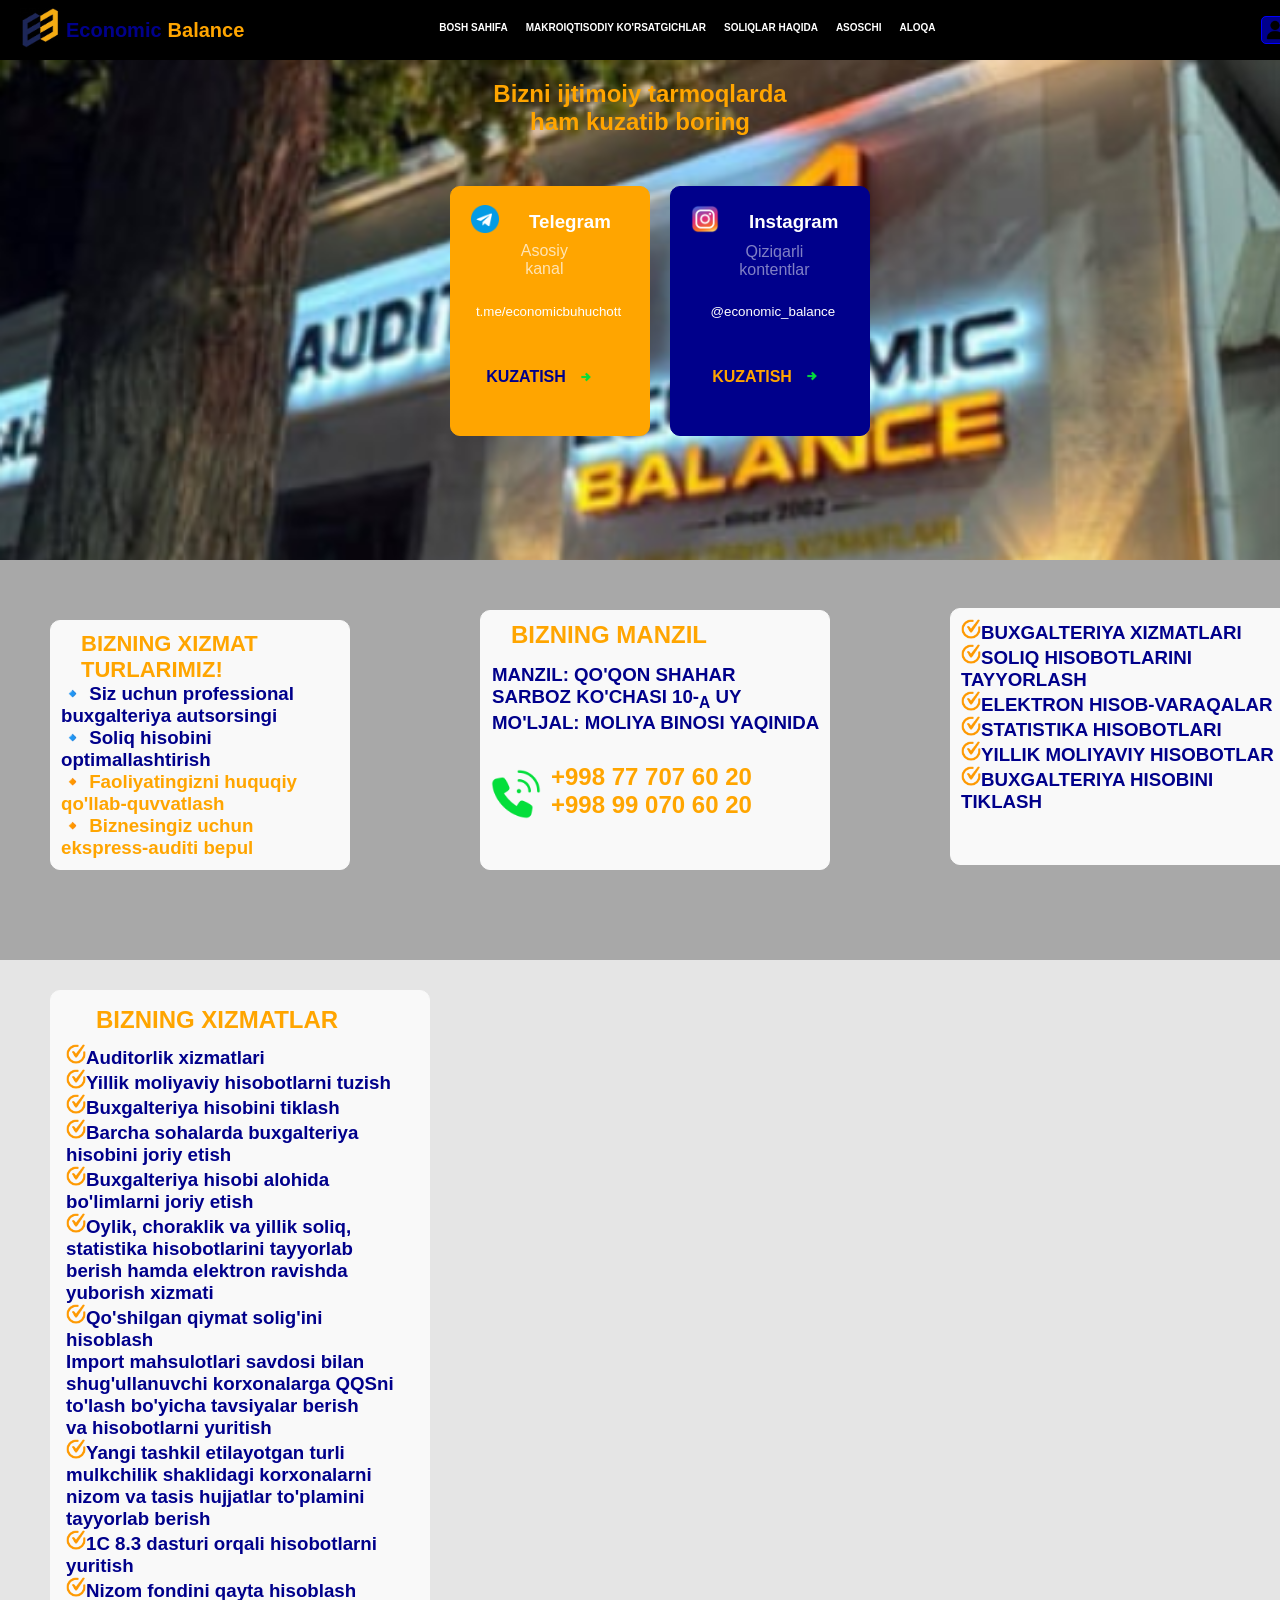
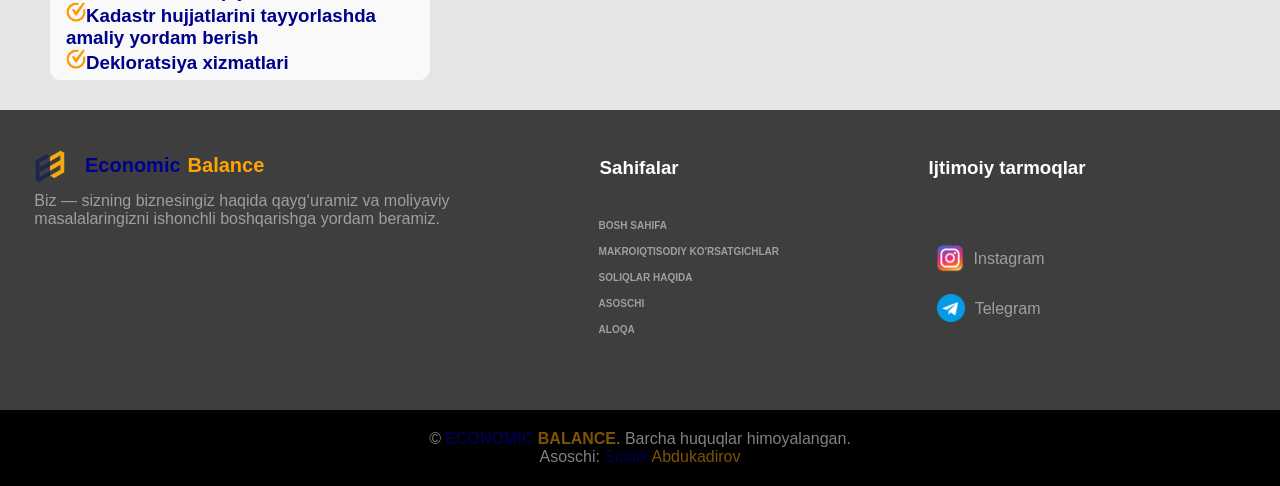
==== commit b7f2b580: "Third commit" ====
--- a/aloqa.html
+++ b/aloqa.html
@@ -58,7 +58,9 @@
 
     <main>
       <section class="aloqa-section">
-        <h1 class="bizni">Bizni ijtimoiy tarmoqlarda <br />ham kuzatib boring</h1>
+        <h1 class="bizni">
+          Bizni ijtimoiy tarmoqlarda <br />ham kuzatib boring
+        </h1>
         <div class="t-aloqa">
           <a href="https://t.me/economicbuhuchott"
             ><img class="telegr" src="./images/telegram.png" alt=""
@@ -89,7 +91,9 @@
       <section class="malumot">
         <div class="xizmat-turlar">
           <h2 class="xizmat">BIZNING XIZMAT TURLARIMIZ!</h2>
-          <h3 class="kokk">🔹 Siz uchun professional buxgalteriya autsorsingi</h3>
+          <h3 class="kokk">
+            🔹 Siz uchun professional buxgalteriya autsorsingi
+          </h3>
           <h3 class="kokk">🔹 Soliq hisobini optimallashtirish</h3>
           <h3 class="ash">🔸 Faoliyatingizni huquqiy qo'llab-quvvatlash</h3>
           <h3 class="ash">🔸 Biznesingiz uchun ekspress-auditi bepul</h3>
@@ -99,17 +103,95 @@
           <h3>MANZIL: QO'QON SHAHAR</h3>
           <h3>SARBOZ KO'CHASI 10-<sub>A</sub> UY</h3>
           <h3>MO'LJAL: MOLIYA BINOSI YAQINIDA</h3>
-          <img class="contact2" src="./images/contact.png" alt="Contact">
+          <img class="contact2" src="./images/contact.png" alt="Contact" />
           <h1 class="telfon-raqam">+998 77 707 60 20</h1>
           <h1 class="telfon-raqam">+998 99 070 60 20</h1>
         </div>
         <div class="ptichkali-box">
-          <h3><img class="tick" src="./images/tick.png" alt="Tick">BUXGALTERIYA XIZMATLARI</h3>
-          <h3><img class="tick" src="./images/tick.png" alt="Tick">SOLIQ HISOBOTLARINI <br>TAYYORLASH</h3>
-          <h3><img class="tick" src="./images/tick.png" alt="Tick">ELEKTRON HISOB-VARAQALAR</h3>
-          <h3><img class="tick" src="./images/tick.png" alt="Tick">STATISTIKA HISOBOTLARI</h3>
-          <h3><img class="tick" src="./images/tick.png" alt="Tick">YILLIK MOLIYAVIY HISOBOTLAR</h3>
-          <h3><img class="tick" src="./images/tick.png" alt="Tick">BUXGALTERIYA HISOBINI <br>TIKLASH</h3>
+          <h3>
+            <img class="tick" src="./images/tick.png" alt="Tick" />BUXGALTERIYA
+            XIZMATLARI
+          </h3>
+          <h3>
+            <img class="tick" src="./images/tick.png" alt="Tick" />SOLIQ
+            HISOBOTLARINI <br />TAYYORLASH
+          </h3>
+          <h3>
+            <img class="tick" src="./images/tick.png" alt="Tick" />ELEKTRON
+            HISOB-VARAQALAR
+          </h3>
+          <h3>
+            <img class="tick" src="./images/tick.png" alt="Tick" />STATISTIKA
+            HISOBOTLARI
+          </h3>
+          <h3>
+            <img class="tick" src="./images/tick.png" alt="Tick" />YILLIK
+            MOLIYAVIY HISOBOTLAR
+          </h3>
+          <h3>
+            <img class="tick" src="./images/tick.png" alt="Tick" />BUXGALTERIYA
+            HISOBINI <br />TIKLASH
+          </h3>
+        </div>
+      </section>
+
+      <section class="oddiy-section">
+        <div class="kopxizmat">
+          <h2 class="koph2">BIZNING XIZMATLAR</h2>
+         <div class="yozuvlar">
+           <h3>
+            <img class="tick" src="./images/tick.png" alt="Tick" />Auditorlik
+            xizmatlari
+          </h3>
+          <h3>
+            <img class="tick" src="./images/tick.png" alt="Tick" />Yillik
+            moliyaviy hisobotlarni tuzish
+          </h3>
+          <h3>
+            <img class="tick" src="./images/tick.png" alt="Tick" />Buxgalteriya
+            hisobini tiklash
+          </h3>
+          <h3>
+            <img class="tick" src="./images/tick.png" alt="Tick" />Barcha
+            sohalarda buxgalteriya <br>hisobini joriy etish
+          </h3>
+          <h3>
+            <img class="tick" src="./images/tick.png" alt="Tick" />Buxgalteriya
+            hisobi alohida <br>bo'limlarni joriy etish
+          </h3>
+          <h3>
+            <img class="tick" src="./images/tick.png" alt="Tick" />Oylik,
+            choraklik va yillik soliq, <br />statistika hisobotlarini tayyorlab
+            <br />berish hamda elektron ravishda <br />yuborish xizmati
+          </h3>
+          <h3>
+            <img class="tick" src="./images/tick.png" alt="Tick" />Qo'shilgan
+            qiymat solig'ini hisoblash <br />Import mahsulotlari savdosi bilan
+            <br />shug'ullanuvchi korxonalarga QQSni <br />to'lash bo'yicha
+            tavsiyalar berish <br />va hisobotlarni yuritish
+          </h3>
+          <h3>
+            <img class="tick" src="./images/tick.png" alt="Tick" />Yangi tashkil
+            etilayotgan turli <br />mulkchilik shaklidagi korxonalarni
+            <br />nizom va tasis hujjatlar to'plamini <br />tayyorlab berish
+          </h3>
+          <h3>
+            <img class="tick" src="./images/tick.png" alt="Tick" />1C 8.3
+            dasturi orqali hisobotlarni <br />yuritish
+          </h3>
+          <h3>
+            <img class="tick" src="./images/tick.png" alt="Tick" />Nizom fondini
+            qayta hisoblash
+          </h3>
+          <h3>
+            <img class="tick" src="./images/tick.png" alt="Tick" />Kadastr
+            hujjatlarini tayyorlashda <br />amaliy yordam berish
+          </h3>
+          <h3>
+            <img class="tick" src="./images/tick.png" alt="Tick" />Dekloratsiya
+            xizmatlari
+          </h3>
+         </div>
         </div>
       </section>
 
@@ -123,7 +205,10 @@
         </a>
         <a class="ecob bal" href="./index.html">Economic</a>
         <a class="ecoba ce" href="./index.html">Balance</a>
-        <p class="buxgalter">Biz — sizning biznesingiz haqida qayg‘uramiz va moliyaviy <br>masalalaringizni ishonchli boshqarishga yordam beramiz.</p>
+        <p class="buxgalter">
+          Biz — sizning biznesingiz haqida qayg‘uramiz va moliyaviy
+          <br />masalalaringizni ishonchli boshqarishga yordam beramiz.
+        </p>
         <h3 class="sahifa-foot">Sahifalar</h3>
         <ul>
           <li><a href="./index.html" class="sahifalar foot">BOSH SAHIFA</a></li>
@@ -169,4 +254,4 @@
       </p>
     </footer>
   </body>
-</html>+</html>
--- a/style.css
+++ b/style.css
@@ -408,7 +408,7 @@
 }
 
 .yangiliklar:hover {
-  margin-top: -10px;
+  transform: translateY(-10px);
   box-shadow: 0 0 10px orange;
   transition: all 0.3s;
 }
@@ -1341,7 +1341,34 @@
 }
 
 .tick {
-  width: 28px;
+  width: 20px;
+}
+
+.kopxizmat {
+  border: 1px solid #f9f9f9;
+  border-radius: 10px;
+  background-color: #f9f9f9;
+  width: 380px;
+  padding: 15px;
+  color: darkblue;
+  margin: 30px 0px 30px 50px;
+}
+
+.kopxizmat:hover {
+  transform: translateY(-10px);
+  box-shadow:  0 0 10px orange;
+  transition: 0.3s;
+}
+
+.koph2 {
+  color: orange;
+  position: relative;
+  left: 30px;
+}
+
+.yozuvlar {
+  position: relative;
+  top: 10px;
 }
 
 footer {
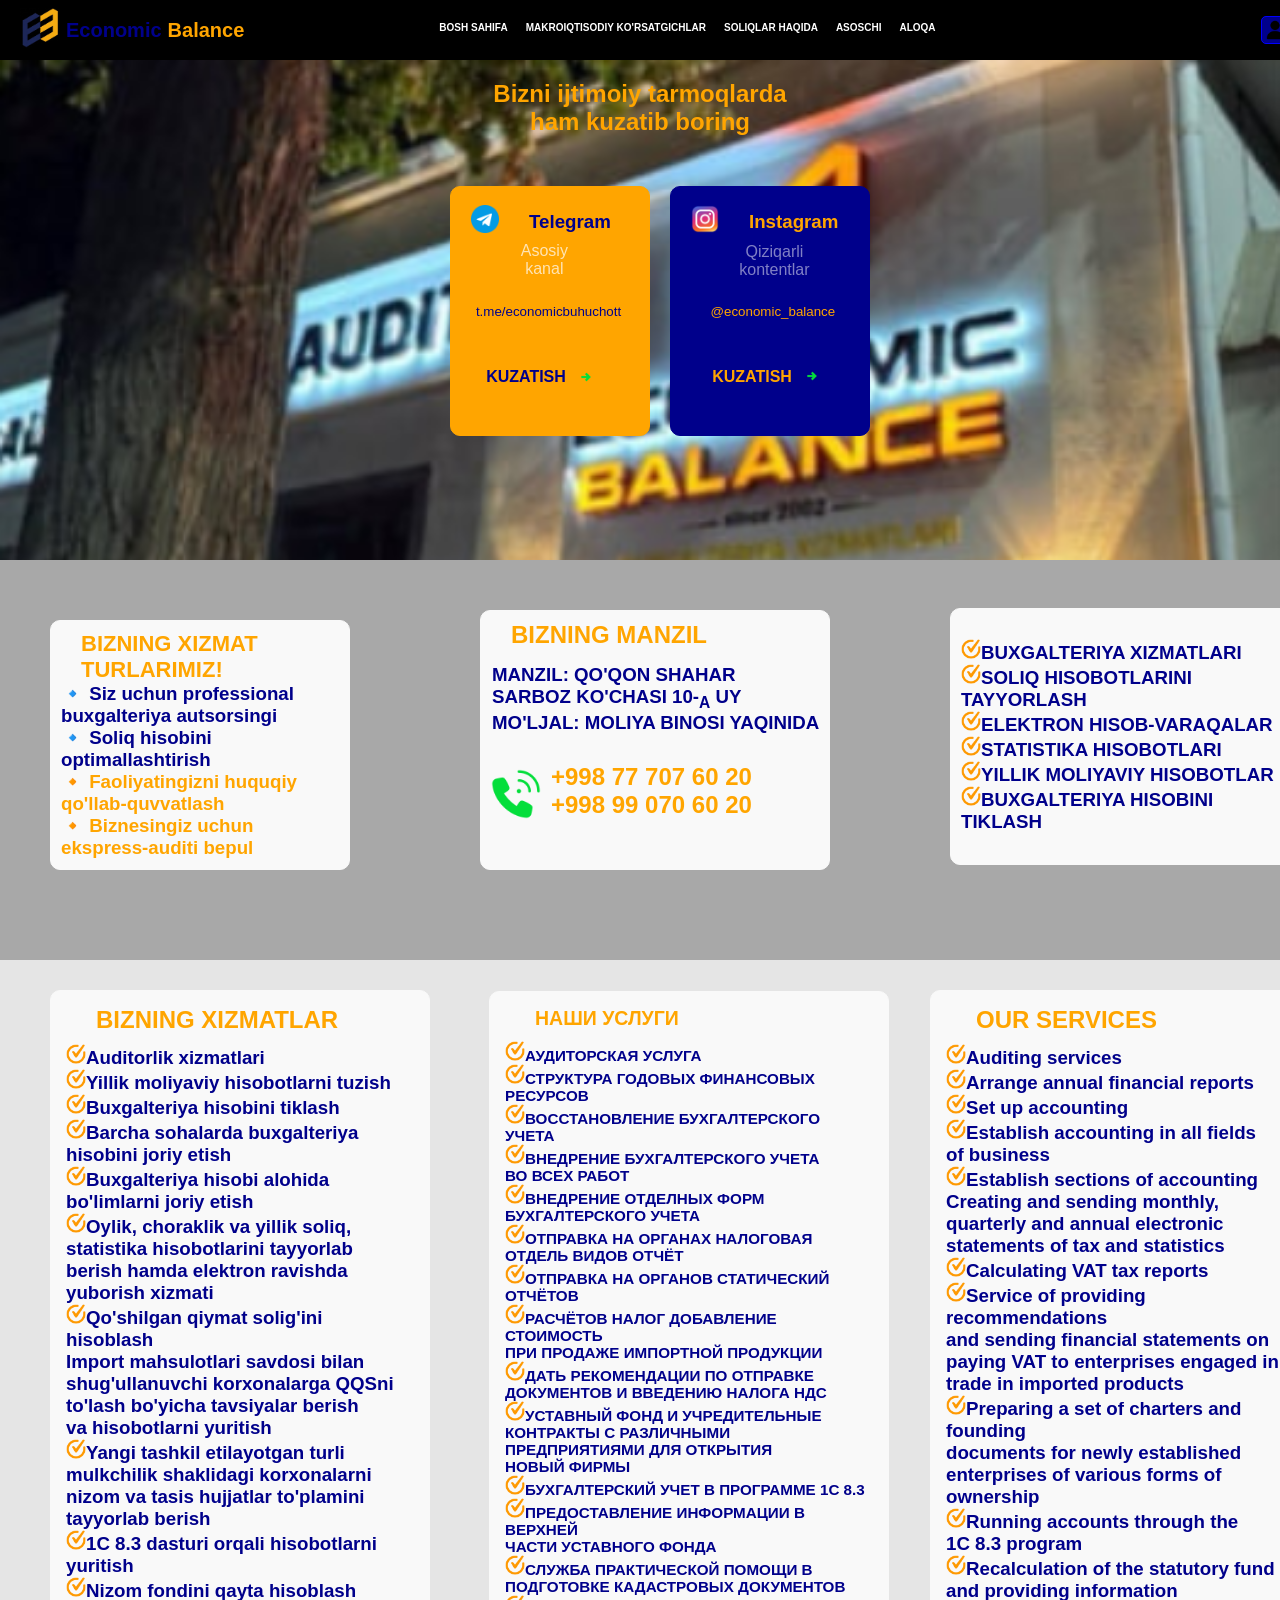
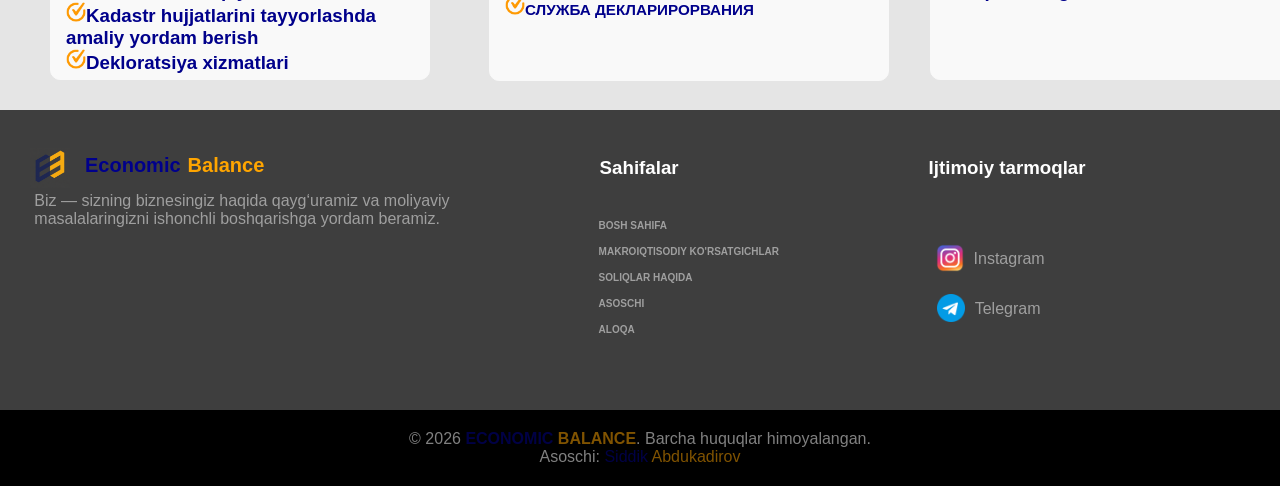
==== commit 6f6ecfa4: "Fourth commit" ====
--- a/aloqa.html
+++ b/aloqa.html
@@ -65,7 +65,7 @@
           <a href="https://t.me/economicbuhuchott"
             ><img class="telegr" src="./images/telegram.png" alt=""
           /></a>
-          <h3 style="margin-left: -20px; margin-top: -178px">Telegram</h3>
+          <h3 style="margin-left: -20px; margin-top: -178px; color: darkblue;">Telegram</h3>
           <p class="asosiy-kanal">Asosiy kanal</p>
           <a class="teg-silka" href="https://t.me/economicbuhuchott"
             >t.me/economicbuhuchott</a
@@ -79,7 +79,7 @@
           <a href="@economic_balance"
             ><img class="instag" src="./images/instagram.png" alt=""
           /></a>
-          <h3 style="margin-left: -20px; margin-top: -178px">Instagram</h3>
+          <h3 style="margin-left: -20px; margin-top: -178px; color: orange;">Instagram</h3>
           <p class="qiziqarli">Qiziqarli kontentlar</p>
           <a class="ins-silka" href="@economic_balance">@economic_balance</a>
           <a class="kuzatish2" href="@economic_balance"
@@ -108,90 +108,169 @@
           <h1 class="telfon-raqam">+998 99 070 60 20</h1>
         </div>
         <div class="ptichkali-box">
-          <h3>
-            <img class="tick" src="./images/tick.png" alt="Tick" />BUXGALTERIYA
-            XIZMATLARI
-          </h3>
-          <h3>
-            <img class="tick" src="./images/tick.png" alt="Tick" />SOLIQ
-            HISOBOTLARINI <br />TAYYORLASH
-          </h3>
-          <h3>
-            <img class="tick" src="./images/tick.png" alt="Tick" />ELEKTRON
-            HISOB-VARAQALAR
-          </h3>
-          <h3>
-            <img class="tick" src="./images/tick.png" alt="Tick" />STATISTIKA
-            HISOBOTLARI
-          </h3>
-          <h3>
-            <img class="tick" src="./images/tick.png" alt="Tick" />YILLIK
-            MOLIYAVIY HISOBOTLAR
-          </h3>
-          <h3>
-            <img class="tick" src="./images/tick.png" alt="Tick" />BUXGALTERIYA
-            HISOBINI <br />TIKLASH
-          </h3>
+          <div class="pastga">
+            <h3>
+              <img
+                class="tick"
+                src="./images/tick.png"
+                alt="Tick"
+              />BUXGALTERIYA XIZMATLARI
+            </h3>
+            <h3>
+              <img class="tick" src="./images/tick.png" alt="Tick" />SOLIQ
+              HISOBOTLARINI <br />TAYYORLASH
+            </h3>
+            <h3>
+              <img class="tick" src="./images/tick.png" alt="Tick" />ELEKTRON
+              HISOB-VARAQALAR
+            </h3>
+            <h3>
+              <img class="tick" src="./images/tick.png" alt="Tick" />STATISTIKA
+              HISOBOTLARI
+            </h3>
+            <h3>
+              <img class="tick" src="./images/tick.png" alt="Tick" />YILLIK
+              MOLIYAVIY HISOBOTLAR
+            </h3>
+            <h3>
+              <img
+                class="tick"
+                src="./images/tick.png"
+                alt="Tick"
+              />BUXGALTERIYA HISOBINI <br />TIKLASH
+            </h3>
+          </div>
         </div>
       </section>
 
       <section class="oddiy-section">
         <div class="kopxizmat">
           <h2 class="koph2">BIZNING XIZMATLAR</h2>
-         <div class="yozuvlar">
-           <h3>
-            <img class="tick" src="./images/tick.png" alt="Tick" />Auditorlik
-            xizmatlari
-          </h3>
-          <h3>
-            <img class="tick" src="./images/tick.png" alt="Tick" />Yillik
-            moliyaviy hisobotlarni tuzish
-          </h3>
-          <h3>
-            <img class="tick" src="./images/tick.png" alt="Tick" />Buxgalteriya
-            hisobini tiklash
-          </h3>
-          <h3>
-            <img class="tick" src="./images/tick.png" alt="Tick" />Barcha
-            sohalarda buxgalteriya <br>hisobini joriy etish
-          </h3>
-          <h3>
-            <img class="tick" src="./images/tick.png" alt="Tick" />Buxgalteriya
-            hisobi alohida <br>bo'limlarni joriy etish
-          </h3>
-          <h3>
-            <img class="tick" src="./images/tick.png" alt="Tick" />Oylik,
-            choraklik va yillik soliq, <br />statistika hisobotlarini tayyorlab
-            <br />berish hamda elektron ravishda <br />yuborish xizmati
-          </h3>
-          <h3>
-            <img class="tick" src="./images/tick.png" alt="Tick" />Qo'shilgan
-            qiymat solig'ini hisoblash <br />Import mahsulotlari savdosi bilan
-            <br />shug'ullanuvchi korxonalarga QQSni <br />to'lash bo'yicha
-            tavsiyalar berish <br />va hisobotlarni yuritish
-          </h3>
-          <h3>
-            <img class="tick" src="./images/tick.png" alt="Tick" />Yangi tashkil
-            etilayotgan turli <br />mulkchilik shaklidagi korxonalarni
-            <br />nizom va tasis hujjatlar to'plamini <br />tayyorlab berish
-          </h3>
-          <h3>
-            <img class="tick" src="./images/tick.png" alt="Tick" />1C 8.3
-            dasturi orqali hisobotlarni <br />yuritish
-          </h3>
-          <h3>
-            <img class="tick" src="./images/tick.png" alt="Tick" />Nizom fondini
-            qayta hisoblash
-          </h3>
-          <h3>
-            <img class="tick" src="./images/tick.png" alt="Tick" />Kadastr
-            hujjatlarini tayyorlashda <br />amaliy yordam berish
-          </h3>
-          <h3>
-            <img class="tick" src="./images/tick.png" alt="Tick" />Dekloratsiya
-            xizmatlari
-          </h3>
-         </div>
+          <div class="yozuvlar">
+            <h3>
+              <img class="tick" src="./images/tick.png" alt="Tick" />Auditorlik
+              xizmatlari
+            </h3>
+            <h3>
+              <img class="tick" src="./images/tick.png" alt="Tick" />Yillik
+              moliyaviy hisobotlarni tuzish
+            </h3>
+            <h3>
+              <img
+                class="tick"
+                src="./images/tick.png"
+                alt="Tick"
+              />Buxgalteriya hisobini tiklash
+            </h3>
+            <h3>
+              <img class="tick" src="./images/tick.png" alt="Tick" />Barcha
+              sohalarda buxgalteriya <br />hisobini joriy etish
+            </h3>
+            <h3>
+              <img
+                class="tick"
+                src="./images/tick.png"
+                alt="Tick"
+              />Buxgalteriya hisobi alohida <br />bo'limlarni joriy etish
+            </h3>
+            <h3>
+              <img class="tick" src="./images/tick.png" alt="Tick" />Oylik,
+              choraklik va yillik soliq, <br />statistika hisobotlarini
+              tayyorlab <br />berish hamda elektron ravishda <br />yuborish
+              xizmati
+            </h3>
+            <h3>
+              <img class="tick" src="./images/tick.png" alt="Tick" />Qo'shilgan
+              qiymat solig'ini hisoblash <br />Import mahsulotlari savdosi bilan
+              <br />shug'ullanuvchi korxonalarga QQSni <br />to'lash bo'yicha
+              tavsiyalar berish <br />va hisobotlarni yuritish
+            </h3>
+            <h3>
+              <img class="tick" src="./images/tick.png" alt="Tick" />Yangi
+              tashkil etilayotgan turli <br />mulkchilik shaklidagi korxonalarni
+              <br />nizom va tasis hujjatlar to'plamini <br />tayyorlab berish
+            </h3>
+            <h3>
+              <img class="tick" src="./images/tick.png" alt="Tick" />1C 8.3
+              dasturi orqali hisobotlarni <br />yuritish
+            </h3>
+            <h3>
+              <img class="tick" src="./images/tick.png" alt="Tick" />Nizom
+              fondini qayta hisoblash
+            </h3>
+            <h3>
+              <img class="tick" src="./images/tick.png" alt="Tick" />Kadastr
+              hujjatlarini tayyorlashda <br />amaliy yordam berish
+            </h3>
+            <h3>
+              <img
+                class="tick"
+                src="./images/tick.png"
+                alt="Tick"
+              />Dekloratsiya xizmatlari
+            </h3>
+          </div>
+        </div>
+        <div class="nashiuslugi">
+          <h2 class="koph2">НАШИ УСЛУГИ</h2>
+          <div class="tush">
+             <h3>
+              <img class="tick" src="./images/tick.png" alt="Tick" />АУДИТОРСКАЯ УСЛУГА
+            </h3> <h3>
+              <img class="tick" src="./images/tick.png" alt="Tick" />СТРУКТУРА ГОДОВЫХ ФИНАНСОВЫХ <br>РЕСУРСОВ
+            </h3> <h3>
+              <img class="tick" src="./images/tick.png" alt="Tick" />ВОССТАНОВЛЕНИЕ БУХГАЛТЕРСКОГО УЧЕТА
+            </h3> <h3>
+              <img class="tick" src="./images/tick.png" alt="Tick" />ВНЕДРЕНИЕ БУХГАЛТЕРСКОГО УЧЕТА <br>ВО ВСЕХ РАБОТ
+            </h3> <h3>
+              <img class="tick" src="./images/tick.png" alt="Tick" />ВНЕДРЕНИЕ ОТДЕЛНЫХ ФОРМ <br>БУХГАЛТЕРСКОГО УЧЕТА
+            </h3> <h3>
+              <img class="tick" src="./images/tick.png" alt="Tick" />ОТПРАВКА НА ОРГАНАХ НАЛОГОВАЯ <br>ОТДЕЛЬ ВИДОВ ОТЧЁТ
+            </h3> <h3>
+              <img class="tick" src="./images/tick.png" alt="Tick" />ОТПРАВКА НА ОРГАНОВ СТАТИЧЕСКИЙ <br>ОТЧЁТОВ
+            </h3> <h3>
+              <img class="tick" src="./images/tick.png" alt="Tick" />РАСЧЁТОВ НАЛОГ ДОБАВЛЕНИЕ СТОИМОСТЬ <br>ПРИ ПРОДАЖЕ ИМПОРТНОЙ ПРОДУКЦИИ
+            </h3> <h3>
+              <img class="tick" src="./images/tick.png" alt="Tick" />ДАТЬ РЕКОМЕНДАЦИИ ПО ОТПРАВКЕ <br>ДОКУМЕНТОВ И ВВЕДЕНИЮ НАЛОГА НДС
+            </h3> <h3>
+              <img class="tick" src="./images/tick.png" alt="Tick" />УСТАВНЫЙ ФОНД И УЧРЕДИТЕЛЬНЫЕ <br>КОНТРАКТЫ С РАЗЛИЧНЫМИ <br>ПРЕДПРИЯТИЯМИ ДЛЯ ОТКРЫТИЯ <br>НОВЫЙ ФИРМЫ
+            </h3> <h3>
+              <img class="tick" src="./images/tick.png" alt="Tick" />БУХГАЛТЕРСКИЙ УЧЕТ В ПРОГРАММЕ 1С 8.3
+            </h3> <h3>
+              <img class="tick" src="./images/tick.png" alt="Tick" />ПРЕДОСТАВЛЕНИЕ ИНФОРМАЦИИ В ВЕРХНЕЙ <br>ЧАСТИ УСТАВНОГО ФОНДА
+            </h3> <h3>
+              <img class="tick" src="./images/tick.png" alt="Tick" />СЛУЖБА ПРАКТИЧЕСКОЙ ПОМОЩИ В <br>ПОДГОТОВКЕ КАДАСТРОВЫХ ДОКУМЕНТОВ
+            </h3> <h3>
+              <img class="tick" src="./images/tick.png" alt="Tick" />СЛУЖБА ДЕКЛАРИРОРВАНИЯ
+            </h3>
+          </div>
+        </div>
+        <div class="ourservices">
+          <h2 class="koph2">OUR SERVICES</h2>
+          <div class="down">
+              <h3>
+              <img class="tick" src="./images/tick.png" alt="Tick" />Auditing services
+            </h3><h3>
+              <img class="tick" src="./images/tick.png" alt="Tick" />Arrange annual financial reports
+            </h3><h3>
+              <img class="tick" src="./images/tick.png" alt="Tick" />Set up accounting
+            </h3><h3>
+              <img class="tick" src="./images/tick.png" alt="Tick" />Establish accounting in all fields <br>of business
+            </h3><h3>
+              <img class="tick" src="./images/tick.png" alt="Tick" />Establish sections of accounting <br>Creating and sending monthly, <br>quarterly and annual electronic <br>statements of tax and statistics
+            </h3><h3>
+              <img class="tick" src="./images/tick.png" alt="Tick" />Calculating VAT tax reports
+            </h3><h3>
+              <img class="tick" src="./images/tick.png" alt="Tick" />Service of providing recommendations <br>and sending financial statements on paying VAT to enterprises engaged in <br>trade in imported products
+            </h3><h3>
+              <img class="tick" src="./images/tick.png" alt="Tick" />Preparing a set of charters and founding <br>documents for newly established <br>enterprises of various forms of <br>ownership
+            </h3><h3>
+              <img class="tick" src="./images/tick.png" alt="Tick" />Running accounts through the <br>1C 8.3 program
+            </h3><h3>
+              <img class="tick" src="./images/tick.png" alt="Tick" />Recalculation of the statutory fund and providing information
+            </h3>
+
+          </div>
         </div>
       </section>
 
@@ -245,7 +324,7 @@
 
     <footer>
       <p style="opacity: 0.5">
-        © <b style="color: darkblue">ECONOMIC</b>
+        © 2026 <b style="color: darkblue">ECONOMIC</b>
         <b style="color: orange">BALANCE</b>. Barcha huquqlar himoyalangan.
       </p>
       <p style="opacity: 0.5">
--- a/style.css
+++ b/style.css
@@ -150,6 +150,14 @@
   left: -110px;
 }
 
+.global > h2 {
+  color: orange;
+}
+
+.global > .pick {
+  color: darkblue;
+}
+
 .global:hover {
   transform: translateY(-10px);
   box-shadow: 0 0 10px darkblue;
@@ -266,6 +274,11 @@
 .box1,
 .box2 {
   border-left: 4px solid darkblue;
+  color: orange;
+}
+
+.box3, .box4 {
+  color: darkblue;
 }
 
 .box1:hover {
@@ -319,6 +332,7 @@
   background-color: #f9f9f9;
   padding: 10px;
   border-radius: 10px;
+  color: orange;
 }
 
 .asosiy:hover {
@@ -331,6 +345,18 @@
 .yangiliklar h2 {
   font-size: 20px;
   margin-bottom: 16px;
+}
+
+.yangiliklar > h2 {
+  color: orange;
+}
+
+.yangiliklar {
+  color: darkblue;
+}
+
+.kan, .kana {
+  color: darkblue;
 }
 
 .asosiy img {
@@ -440,6 +466,92 @@
   font-weight: bold;
   top: 10px;
   width: 120px;
+  height: 50px;
+  display: flex;
+  align-items: center;
+}
+
+.eksport {
+  border: 1px solid blue;
+  border-radius: 10px;
+  padding: 5px;
+  background-color: darkblue;
+  color: white;
+  text-align: center;
+  font-weight: bold;
+  top: -50px;
+  width: 300px;
+  position: relative;
+  left: 140px;
+}
+
+.qurilish {
+  border: 1px solid blue;
+  border-radius: 10px;
+  padding: 5px;
+  background-color: darkblue;
+  color: white;
+  text-align: center;
+  font-weight: bold;
+  top: -97px;
+  width: 300px;
+  position: relative;
+  left: 460px;
+}
+
+.maslahat {
+  border: 1px solid blue;
+  border-radius: 10px;
+  padding: 5px;
+  background-color: darkblue;
+  color: white;
+  text-align: center;
+  font-weight: bold;
+  top: -77px;
+  width: 300px;
+  position: relative;
+}
+
+.glavbux {
+   border: 1px solid blue;
+  border-radius: 10px;
+  padding: 5px;
+  background-color: darkblue;
+  color: white;
+  text-align: center;
+  font-weight: bold;
+  top: -107px;
+  width: 100px;
+  position: relative;
+  left: 330px;
+}
+
+.kelajak {
+   border: 1px solid blue;
+  border-radius: 10px;
+  padding: 5px;
+  background-color: darkblue;
+  color: white;
+  text-align: center;
+  font-weight: bold;
+  top: -137px;
+  width: 310px;
+  position: relative;
+  left: 450px;
+}
+
+.mhxs {
+   border: 1px solid blue;
+  border-radius: 10px;
+  padding: 5px;
+  background-color: darkblue;
+  color: white;
+  text-align: center;
+  font-weight: bold;
+  top: -107px;
+  width: 763px;
+  position: relative;
+  left: 0px;
 }
 
 .text {
@@ -675,7 +787,7 @@
 }
 
 .asoschi-blan-boglanish {
-  color: white;
+  color: orange;
   position: relative;
   left: 10px;
   top: -8px;
@@ -707,6 +819,7 @@
   position: relative;
   top: -9px;
   left: 7px;
+  color: darkblue;
 }
 
 .i {
@@ -721,6 +834,7 @@
   margin-left: 50px;
   margin-left: 55px;
   margin-top: -33px;
+  color: orange;
 }
 
 .boglanish {
@@ -767,20 +881,20 @@
   margin-left: 570px;
   position: relative;
   top: 100px;
-  color: white;
+  color: orange;
 }
 
 .kirit {
   position: relative;
   top: 105px;
-  color: white;
+  color: orange;
   margin-left: 570px;
 }
 
 .raqam {
   position: relative;
   top: 105px;
-  color: white;
+  color: orange;
   margin-left: 570px;
 }
 
@@ -817,6 +931,7 @@
   background-color: #f9f9f9;
   padding: 20px;
   margin: 0px 20px 0px 20px;
+  color: darkblue;
 }
 
 .kirish-qism:hover {
@@ -875,7 +990,7 @@
 
 .teg-silka {
   text-decoration: none;
-  color: white;
+  color: darkblue;
   margin-left: -92px;
   font-size: smaller;
 }
@@ -941,7 +1056,7 @@
 
 .ins-silka {
   text-decoration: none;
-  color: white;
+  color: orange;
   margin-left: -260px;
   font-size: smaller;
 }
@@ -1111,9 +1226,17 @@
   padding: 10px;
 }
 
+.daromad-soliq > h3 {
+  color: orange;
+}
+
+.daromad-soliq > p {
+  color: darkblue;
+}
+
 .daromad-soliq:hover {
   transform: translateY(-10px);
-  box-shadow: 0 0 10px #e5e5e5;
+  box-shadow: 0 0 10px darkblue;
   transition: all 0.3s;
 }
 
@@ -1125,9 +1248,17 @@
   padding: 10px;
 }
 
+.mol-mulk > h3 {
+  color: orange;
+}
+
+.mol-mulk > p {
+  color: darkblue;
+}
+
 .mol-mulk:hover {
   transform: translateY(-10px);
-  box-shadow: 0 0 10px #e5e5e5;
+  box-shadow: 0 0 10px darkblue;
   transition: all 0.3s;
 }
 
@@ -1139,9 +1270,17 @@
   padding: 10px;
 }
 
+.yer-soliq > h3 {
+  color: orange;
+}
+
+.yer-soliq > p {
+  color: darkblue;
+}
+
 .yer-soliq:hover {
   transform: translateY(-10px);
-  box-shadow: 0 0 10px #e5e5e5;
+  box-shadow: 0 0 10px orange;
   transition: all 0.3s;
 }
 
@@ -1153,9 +1292,17 @@
   padding: 10px;
 }
 
+.ijtimoiy-soliq > h3 {
+  color: orange;
+}
+
+.ijtimoiy-soliq > p {
+  color: darkblue;
+}
+
 .ijtimoiy-soliq:hover {
   transform: translateY(-10px);
-  box-shadow: 0 0 10px #e5e5e5;
+  box-shadow: 0 0 10px orange;
   transition: all 0.3s;
 }
 
@@ -1175,7 +1322,7 @@
 }
 
 .onlayn-xizmatlar {
-  color: white;
+  color: orange;
   text-align: center;
   position: relative;
   top: 20px;
@@ -1191,13 +1338,29 @@
   left: 10px;
 }
 
+.soliq-link {
+  color: orange;
+}
+
+.mygov-link {
+  color: darkblue;
+}
+
+.soliq-gap > b {
+  color: orange;
+}
+
+.soliq-gap {
+  color: darkblue;
+}
+
 .mysoliq {
   border: 1px solid darkblue;
   border-radius: 10px;
   width: 300px;
   padding: 10px;
   background-color: darkblue;
-  color: white;
+  color: orange;
   position: relative;
   top: 50px;
   left: 350px;
@@ -1209,16 +1372,21 @@
   width: 300px;
   padding: 10px;
   background-color: orange;
-  color: white;
+  color: darkblue;
   position: relative;
   top: -94px;
   left: 700px;
 }
 
-.mysoliq:hover,
+.mysoliq:hover {
+  transform: translateY(-10px);
+  box-shadow: 0 0 20px orange;
+  transition: all 0.3s;
+}
+
 .mygov:hover {
   transform: translateY(-10px);
-  box-shadow: 0 0 20px white;
+  box-shadow: 0 0 20px darkblue;
   transition: all 0.3s;
 }
 
@@ -1259,7 +1427,7 @@
 .xizmat-turlar:hover {
   transform: translateY(-10px);
   box-shadow: 0 0 10px darkblue;
-  transition: 0.3s;
+  transition: all 0.3s;
 }
 
 .kokk {
@@ -1286,13 +1454,13 @@
   position: relative;
   top: -200px;
   left: 480px;
-  padding: 10px;  
+  padding: 10px;
 }
 
 .manzil:hover {
   transform: translateY(-10px);
   box-shadow: 0 0 10px orange;
-  transition: 0.3s;
+  transition: all 0.3s;
 }
 
 .manzil > h3 {
@@ -1334,14 +1502,23 @@
   left: 950px;
 }
 
+.pastga {
+  position: relative;
+  top: 20px;
+}
+
 .ptichkali-box:hover {
   transform: translateY(-10px);
   box-shadow: 0 0 10px darkblue;
-  transition: 0.3s;
+  transition: all 0.3s;
 }
 
 .tick {
   width: 20px;
+}
+
+.oddiy-section {
+  height: 720px;
 }
 
 .kopxizmat {
@@ -1356,8 +1533,8 @@
 
 .kopxizmat:hover {
   transform: translateY(-10px);
-  box-shadow:  0 0 10px orange;
-  transition: 0.3s;
+  box-shadow: 0 0 10px orange;
+  transition: all 0.3s;
 }
 
 .koph2 {
@@ -1367,6 +1544,56 @@
 }
 
 .yozuvlar {
+  position: relative;
+  top: 10px;
+}
+
+.nashiuslugi {
+  border: 1px solid #f9f9f9;
+  border-radius: 10px;
+  background-color: #f9f9f9;
+  width: 400px;
+  height: 690px;
+  padding: 15px;
+  color: darkblue;
+  margin: 0px 0px 30px 489px;
+  position: relative;
+  top: -719px;
+  font-size: 13px;
+}
+
+.nashiuslugi:hover {
+  transform: translateY(-10px);
+  box-shadow: 0 0 10px darkblue;
+  transition: all 0.3s;
+}
+
+.tush {
+  position: relative;
+  top: 11px;
+  font-weight: bold;
+}
+
+.ourservices {
+  border: 1px solid #f9f9f9;
+  border-radius: 10px;
+  background-color: #f9f9f9;
+  width: 380px;
+  height: 690px;
+  padding: 15px;
+  color: darkblue;
+  margin: 0px 0px 30px 930px;
+  position: relative;
+  top: -1440px;
+}
+
+.ourservices:hover {
+  transform: translateY(-10px);
+  box-shadow: 0 0 10px orange;
+  transition: all 0.3s;
+}
+
+.down {
   position: relative;
   top: 10px;
 }
